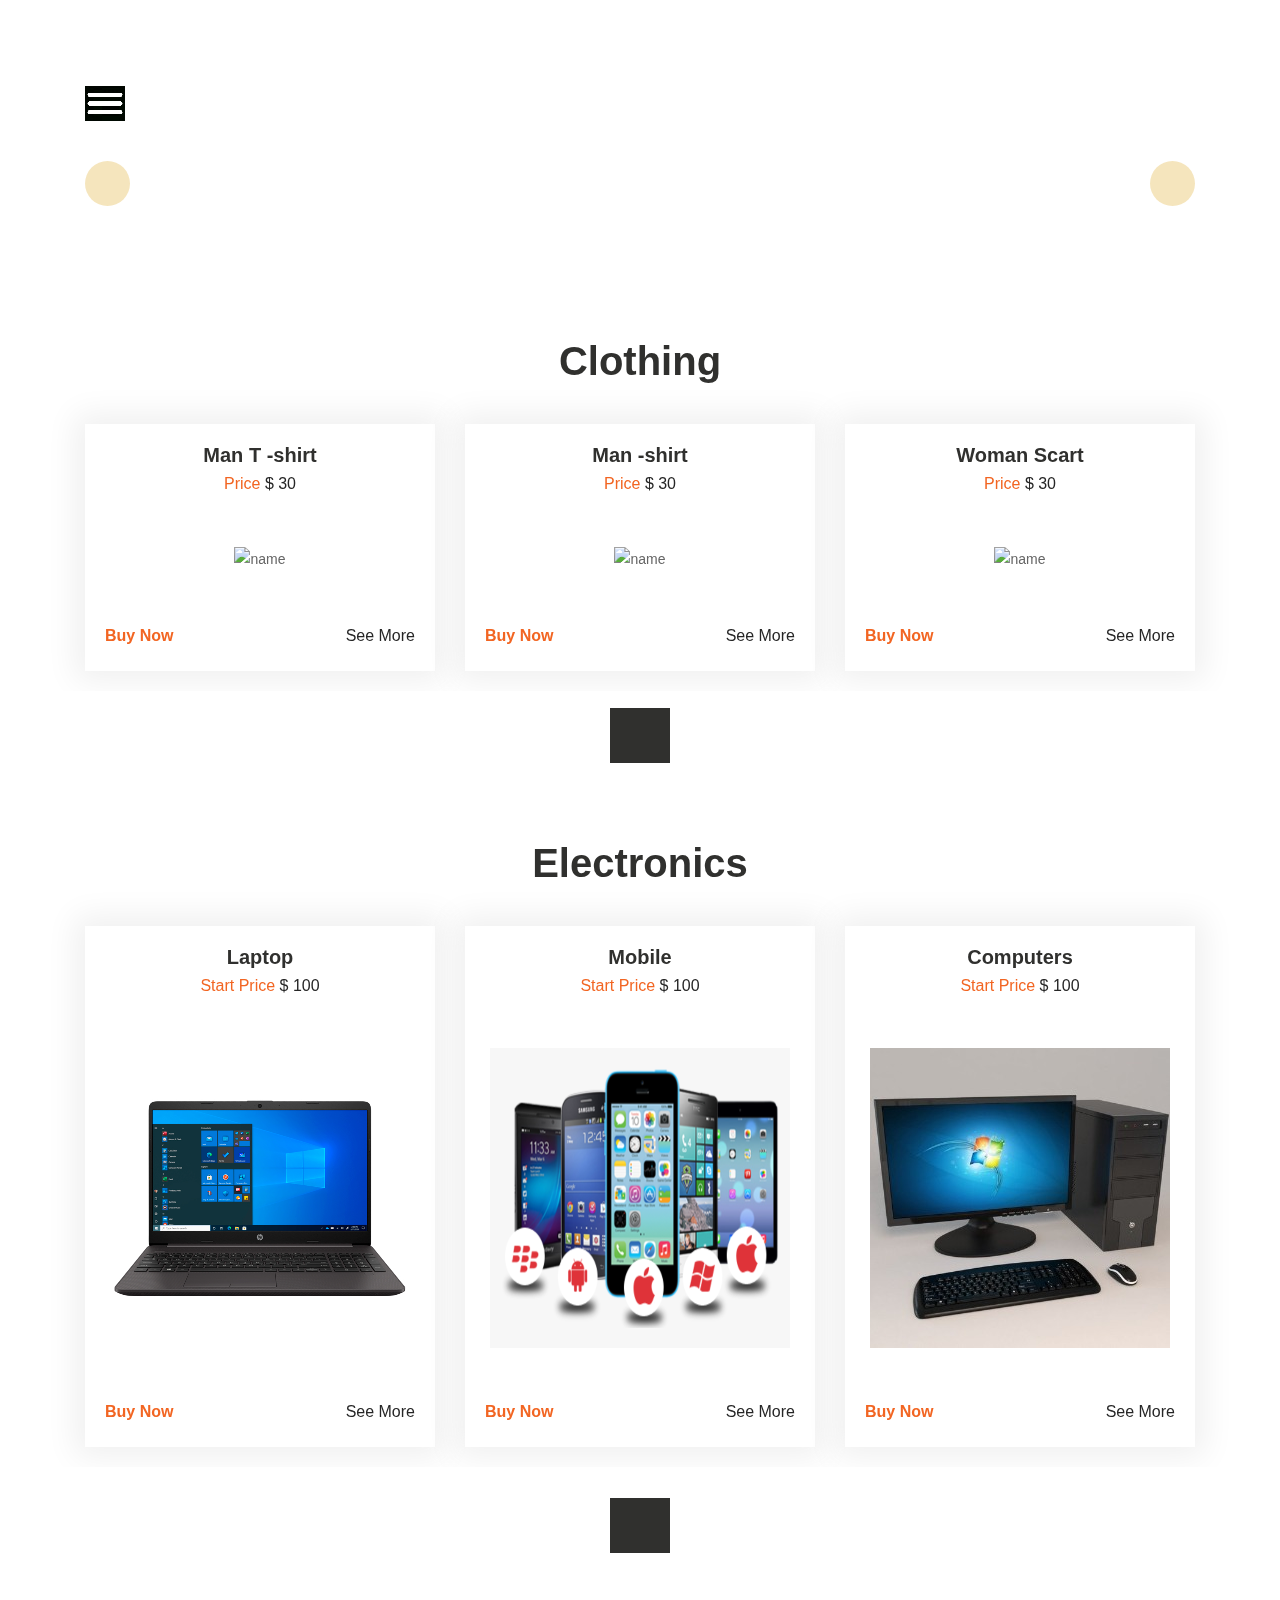
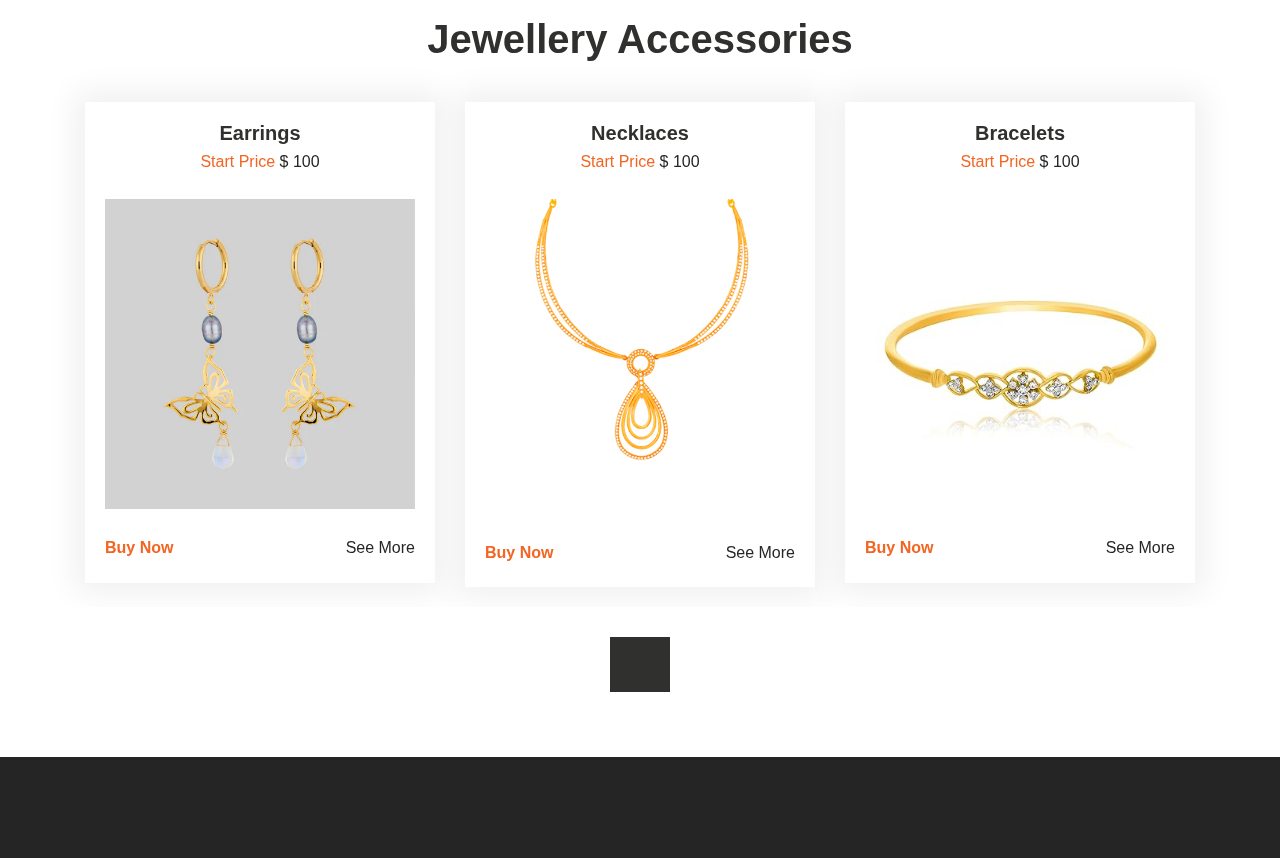
==== index.html @ 4eb96c97 "added bugs to read me" ====
<!DOCTYPE html>
<html lang="en">

<head>
    <!-- basic -->
    <meta charset="utf-8">
    <meta http-equiv="X-UA-Compatible" content="IE=edge">
    <meta name="viewport" content="width=device-width, initial-scale=1">
    <title>Shoppers Stop</title>
    <meta name="keywords" content=" shopping website best cloths">
    <meta name="descriptsion" content="SHOPPING PAGES">
    <meta name="author" content="">
    <!-- bootstrap css -->
    <link rel="stylesheet" type="text/css" href="assets/css/bootstrap.min.css">
    <!-- style css -->
    <link rel="stylesheet" type="text/css" href="assets/css/style.css">

    <!-- fevicon -->
    <link rel="icon" href="assets/images/fav.png" type="image/gif">

    <script src="https://cdn.jsdelivr.net/npm/jquery@3.6.4/dist/jquery.slim.min.js"></script>
    <script src="https://cdn.jsdelivr.net/npm/bootstrap@4.6.2/dist/js/bootstrap.bundle.min.js"></script>

</head>

<body>
    
        <!-- banner bg main start -->
        <div class="banner_bg_main">
             <!-- logo section start -->
      <div class="logo_section">
        <div class="container">
           <div class="row">
              <div class="col-sm-12">
                 <div style="visibility:hidden" class="logo"><a href="index.html"><img alt="name"  src="images/logo.png"></a></div>
              </div>
           </div>
        </div>
     </div>
     <!-- logo section end -->
     <!-- header section start -->
            <div class="header_section">
                <div class="container">
                    <div class="containt_main">
                        <div id="mySidenav" class="sidenav">
                            <a href="javascript:void(0)" class="closebtn" onclick="closeNav()">&times;</a>
                            <a href="index.html">Home</a>
                            <a href="fashion.html">Fashion</a>
                            <a href="electronics.html">Electronics</a>
                            <a href="jewellery.html">Jewellery</a>
                            <a href="register.html">Register</a>
                        </div>
                        <span class="toggle_icon" onclick="openNav()"><img alt="name" src="assets/images/hamburger-icon.png" ></span>
                    </div>
                </div>
            </div>

            <!-- header section end -->
            <!-- banner section start -->
            <!---main content-->

            <div class="banner_section layout_padding">
                <div class="container">
                    <div id="my_slider" class="carousel slide" data-ride="carousel" data-bs-interval="false"
                    data-bs-ride="false">
                        <div class="carousel-inner">
                            <div class="carousel-item active">
                                <div class="row">
                                    <div class="col-sm-12">
                                        <h1 class="banner_taital">Shoppers Stop</h1>
                                        <div style="visibility:hidden" class="buynow_bt"><a href="#">Buy Now</a></div>
                                    </div>
                                </div>
                            </div>
                            <div class="carousel-item">
                                <div class="row">
                                    <div class="col-sm-12">
                                        <h1 class="banner_taital">Shoppers Stop</h1>
                                        <div style="visibility:hidden" class="buynow_bt"><a href="#">Buy Now</a></div>
                                    </div>
                                </div>
                            </div>
                            <div class="carousel-item">
                                <div class="row">
                                    <div class="col-sm-12">
                                        <h1 class="banner_taital">Shoppers Stop</h1>
                                        <div style="visibility:hidden" class="buynow_bt"><a href="#">Buy Now</a></div>
                                    </div>
                                </div>
                            </div>
                        </div>
                        <a class="carousel-control-prev" href="#my_slider" role="button" data-slide="prev">
                            <i class="fa fa-angle-left"></i>
                        </a>
                        <a class="carousel-control-next" href="#my_slider" role="button" data-slide="next">
                            <i class="fa fa-angle-right"></i>
                        </a>
                    </div>
                </div>
            </div>
            <!--banner section end -->
        </div>
    
            
                
           
    <!-- banner bg main end -->
    
        
        <!-- fashion section start -->
        <div class="fashion_section">
            <div id="main_slider" class="carousel slide" data-ride="carousel" data-bs-interval="false" data-bs-ride="false">
                <div class="carousel-inner">
                    <div class="carousel-item active">
                        <div class="container">
                            <h1 class="fashion_taital">Clothing</h1>
                            <div class="fashion_section_2">
                                <div class="row">
                                    <div class="col-lg-4 col-sm-4">
                                        <div class="box_main">
                                            <h4 class="shirt_text">Man T -shirt</h4>
                                            <p class="price_text">Price <span style="color: #262626;">$ 30</span></p>
                                            <div class="tshirt_img"><img alt="name" src="assets/images/tshirt.png" ></div>
                                            <div class="btn_main">
                                                <div class="buy_bt"><a href="#">Buy Now</a></div>
                                                <div class="seemore_bt"><a href="#">See More</a></div>
                                            </div>
                                        </div>
                                    </div>
                                    <div class="col-lg-4 col-sm-4">
                                        <div class="box_main">
                                            <h4 class="shirt_text">Man -shirt</h4>
                                            <p class="price_text">Price <span style="color: #262626;">$ 30</span></p>
                                            <div class="tshirt_img"><img alt="name" src="assets/images/shirt.png" ></div>
                                            <div class="btn_main">
                                                <div class="buy_bt"><a href="#">Buy Now</a></div>
                                                <div class="seemore_bt"><a href="#">See More</a></div>
                                            </div>
                                        </div>
                                    </div>
                                    <div class="col-lg-4 col-sm-4">
                                        <div class="box_main">
                                            <h4 class="shirt_text">Woman Scart</h4>
                                            <p class="price_text">Price <span style="color: #262626;">$ 30</span></p>
                                            <div class="tshirt_img"><img alt="name" src="assets/images/dress.png" ></div>
                                            <div class="btn_main">
                                                <div class="buy_bt"><a href="#">Buy Now</a></div>
                                                <div class="seemore_bt"><a href="#">See More</a></div>
                                            </div>
                                        </div>
                                    </div>
                                </div>
                            </div>
                        </div>
                    </div>
                    <div class="carousel-item">
                        <div class="container">
                            <h1 class="fashion_taital">Clothing</h1>
                            <div class="fashion_section_2">
                                <div class="row">
                                    <div class="col-lg-4 col-sm-4">
                                        <div class="box_main">
                                            <h4 class="shirt_text">Man T -shirt</h4>
                                            <p class="price_text">Price <span style="color: #262626;">$ 30</span></p>
                                            <div class="tshirt_img"><img alt="name" src="assets/images/tshirt.png" ></div>
                                            <div class="btn_main">
                                                <div class="buy_bt"><a href="#">Buy Now</a></div>
                                                <div class="seemore_bt"><a href="#">See More</a></div>
                                            </div>
                                        </div>
                                    </div>
                                    <div class="col-lg-4 col-sm-4">
                                        <div class="box_main">
                                            <h4 class="shirt_text">Man -shirt</h4>
                                            <p class="price_text">Price <span style="color: #262626;">$ 30</span></p>
                                            <div class="tshirt_img"><img alt="name" src="assets/images/shirt.png" ></div>
                                            <div class="btn_main">
                                                <div class="buy_bt"><a href="#">Buy Now</a></div>
                                                <div class="seemore_bt"><a href="#">See More</a></div>
                                            </div>
                                        </div>
                                    </div>
                                    <div class="col-lg-4 col-sm-4">
                                        <div class="box_main">
                                            <h4 class="shirt_text">Woman Scart</h4>
                                            <p class="price_text">Price <span style="color: #262626;">$ 30</span></p>
                                            <div class="tshirt_img"><img alt="name" src="assets/images/dress.png" ></div>
                                            <div class="btn_main">
                                                <div class="buy_bt"><a href="#">Buy Now</a></div>
                                                <div class="seemore_bt"><a href="#">See More</a></div>
                                            </div>
                                        </div>
                                    </div>
                                </div>
                            </div>
                        </div>
                    </div>
                    <div class="carousel-item">
                        <div class="container">
                            <h1 class="fashion_taital">Clothing</h1>
                            <div class="fashion_section_2">
                                <div class="row">
                                    <div class="col-lg-4 col-sm-4">
                                        <div class="box_main">
                                            <h4 class="shirt_text">Man T -shirt</h4>
                                            <p class="price_text">Price <span style="color: #262626;">$ 30</span></p>
                                            <div class="tshirt_img"><img alt="name" src="assets/images/tshirt.png"></div>
                                            <div class="btn_main">
                                                <div class="buy_bt"><a href="#">Buy Now</a></div>
                                                <div class="seemore_bt"><a href="#">See More</a></div>
                                            </div>
                                        </div>
                                    </div>
                                    <div class="col-lg-4 col-sm-4">
                                        <div class="box_main">
                                            <h4 class="shirt_text">Man -shirt</h4>
                                            <p class="price_text">Price <span style="color: #262626;">$ 30</span></p>
                                            <div class="tshirt_img"><img alt="name" src="assets/images/shirt.png"></div>
                                            <div class="btn_main">
                                                <div class="buy_bt"><a href="#">Buy Now</a></div>
                                                <div class="seemore_bt"><a href="#">See More</a></div>
                                            </div>
                                        </div>
                                    </div>
                                    <div class="col-lg-4 col-sm-4">
                                        <div class="box_main">
                                            <h4 class="shirt_text">Woman Scart</h4>
                                            <p class="price_text">Price <span style="color: #262626;">$ 30</span></p>
                                            <div class="tshirt_img"><img alt="name" src="assets/images/dress.png"></div>
                                            <div class="btn_main">
                                                <div class="buy_bt"><a href="#">Buy Now</a></div>
                                                <div class="seemore_bt"><a href="#">See More</a></div>
                                            </div>
                                        </div>
                                    </div>
                                </div>
                            </div>
                        </div>
                    </div>
                </div>
                <a class="carousel-control-prev" href="#main_slider" role="button" data-slide="prev">
                    <i class="fa fa-angle-left"></i>
                </a>
                <a class="carousel-control-next" href="#main_slider" role="button" data-slide="next">
                    <i class="fa fa-angle-right"></i>
                </a>
            </div>
        </div>
        <!-- fashion section end -->
        <!-- electronic section start -->
        <div class="fashion_section">
            <div id="electronic_main_slider" class="carousel slide" data-ride="carousel" data-bs-interval="false" data-bs-ride="false">
                <div class="carousel-inner">
                    <div class="carousel-item active">
                        <div class="container">
                            <h1 class="fashion_taital">Electronics</h1>
                            <div class="fashion_section_2">
                                <div class="row">
                                    <div class="col-lg-4 col-sm-4">
                                        <div class="box_main">
                                            <h4 class="shirt_text">Laptop</h4>
                                            <p class="price_text">Start Price <span style="color: #262626;">$ 100</span>
                                            </p>
                                            <div class="electronic_img"><img alt="name" src="assets/images/laptops.png"></div>
                                            <div class="btn_main">
                                                <div class="buy_bt"><a href="#">Buy Now</a></div>
                                                <div class="seemore_bt"><a href="#">See More</a></div>
                                            </div>
                                        </div>
                                    </div>
                                    <div class="col-lg-4 col-sm-4">
                                        <div class="box_main">
                                            <h4 class="shirt_text">Mobile</h4>
                                            <p class="price_text">Start Price <span style="color: #262626;">$ 100</span>
                                            </p>
                                            <div class="electronic_img"><img alt="name" src="assets/images/mobiles.png"></div>
                                            <div class="btn_main">
                                                <div class="buy_bt"><a href="#">Buy Now</a></div>
                                                <div class="seemore_bt"><a href="#">See More</a></div>
                                            </div>
                                        </div>
                                    </div>
                                    <div class="col-lg-4 col-sm-4">
                                        <div class="box_main">
                                            <h4 class="shirt_text">Computers</h4>
                                            <p class="price_text">Start Price <span style="color: #262626;">$ 100</span>
                                            </p>
                                            <div class="electronic_img"><img alt="name" src="assets/images/computers.png"></div>
                                            <div class="btn_main">
                                                <div class="buy_bt"><a href="#">Buy Now</a></div>
                                                <div class="seemore_bt"><a href="#">See More</a></div>
                                            </div>
                                        </div>
                                    </div>
                                </div>
                            </div>
                        </div>
                    </div>
                    <div class="carousel-item">
                        <div class="container">
                            <h1 class="fashion_taital">Electronics</h1>
                            <div class="fashion_section_2">
                                <div class="row">
                                    <div class="col-lg-4 col-sm-4">
                                        <div class="box_main">
                                            <h4 class="shirt_text">Laptop</h4>
                                            <p class="price_text">Start Price <span style="color: #262626;">$ 100</span>
                                            </p>
                                            <div class="electronic_img"><img alt="name" src="assets/images/laptops.png"></div>
                                            <div class="btn_main">
                                                <div class="buy_bt"><a href="#">Buy Now</a></div>
                                                <div class="seemore_bt"><a href="#">See More</a></div>
                                            </div>
                                        </div>
                                    </div>
                                    <div class="col-lg-4 col-sm-4">
                                        <div class="box_main">
                                            <h4 class="shirt_text">Mobile</h4>
                                            <p class="price_text">Start Price <span style="color: #262626;">$ 100</span>
                                            </p>
                                            <div class="electronic_img"><img alt="name" src="assets/images/mobiles.png"></div>
                                            <div class="btn_main">
                                                <div class="buy_bt"><a href="#">Buy Now</a></div>
                                                <div class="seemore_bt"><a href="#">See More</a></div>
                                            </div>
                                        </div>
                                    </div>
                                    <div class="col-lg-4 col-sm-4">
                                        <div class="box_main">
                                            <h4 class="shirt_text">Computers</h4>
                                            <p class="price_text">Start Price <span style="color: #262626;">$ 100</span>
                                            </p>
                                            <div class="electronic_img"><img alt="name" src="assets/images/computers.png"></div>
                                            <div class="btn_main">
                                                <div class="buy_bt"><a href="#">Buy Now</a></div>
                                                <div class="seemore_bt"><a href="#">See More</a></div>
                                            </div>
                                        </div>
                                    </div>
                                </div>
                            </div>
                        </div>
                    </div>
                    <div class="carousel-item">
                        <div class="container">
                            <h1 class="fashion_taital">Electronics</h1>
                            <div class="fashion_section_2">
                                <div class="row">
                                    <div class="col-lg-4 col-sm-4">
                                        <div class="box_main">
                                            <h4 class="shirt_text">Laptop</h4>
                                            <p class="price_text">Start Price <span style="color: #262626;">$ 100</span>
                                            </p>
                                            <div class="electronic_img"><img alt="name" src="assets/images/laptops.png"></div>
                                            <div class="btn_main">
                                                <div class="buy_bt"><a href="#">Buy Now</a></div>
                                                <div class="seemore_bt"><a href="#">See More</a></div>
                                            </div>
                                        </div>
                                    </div>
                                    <div class="col-lg-4 col-sm-4">
                                        <div class="box_main">
                                            <h4 class="shirt_text">Mobile</h4>
                                            <p class="price_text">Start Price <span style="color: #262626;">$ 100</span>
                                            </p>
                                            <div class="electronic_img"><img alt="name" src="assets/images/mobiles.png"></div>
                                            <div class="btn_main">
                                                <div class="buy_bt"><a href="#">Buy Now</a></div>
                                                <div class="seemore_bt"><a href="#">See More</a></div>
                                            </div>
                                        </div>
                                    </div>
                                    <div class="col-lg-4 col-sm-4">
                                        <div class="box_main">
                                            <h4 class="shirt_text">Computers</h4>
                                            <p class="price_text">Start Price <span style="color: #262626;">$ 100</span>
                                            </p>
                                            <div class="electronic_img"><img alt="name" src="assets/images/computers.png"></div>
                                            <div class="btn_main">
                                                <div class="buy_bt"><a href="#">Buy Now</a></div>
                                                <div class="seemore_bt"><a href="#">See More</a></div>
                                            </div>
                                        </div>
                                    </div>
                                </div>
                            </div>
                        </div>
                    </div>
                </div>
                <a class="carousel-control-prev" href="#electronic_main_slider" role="button" data-slide="prev">
                    <i class="fa fa-angle-left"></i>
                </a>
                <a class="carousel-control-next" href="#electronic_main_slider" role="button" data-slide="next">
                    <i class="fa fa-angle-right"></i>
                </a>
            </div>
        </div>
        <!-- electronic section end -->
        <!-- jewellery  section start -->
        <div class="jewellery_section">
            <div id="jewellery_main_slider" class="carousel slide" data-ride="carousel" data-bs-interval="false" data-bs-ride="false">
                <div class="carousel-inner">
                    <div class="carousel-item active">
                        <div class="container">
                            <h1 class="fashion_taital">Jewellery Accessories</h1>
                            <div class="fashion_section_2">
                                <div class="row">
                                    <div class="col-lg-4 col-sm-4">
                                        <div class="box_main">
                                            <h4 class="shirt_text">Earrings</h4>
                                            <p class="price_text">Start Price <span style="color: #262626;">$ 100</span>
                                            </p>
                                            <div class="jewellery_img"><img alt="name" src="assets/images/earrings.png"></div>
                                            <div class="btn_main">
                                                <div class="buy_bt"><a href="#">Buy Now</a></div>
                                                <div class="seemore_bt"><a href="#">See More</a></div>
                                            </div>
                                        </div>
                                    </div>
                                    <div class="col-lg-4 col-sm-4">
                                        <div class="box_main">
                                            <h4 class="shirt_text">Necklaces</h4>
                                            <p class="price_text">Start Price <span style="color: #262626;">$ 100</span>
                                            </p>
                                            <div class="jewellery_img"><img alt="name" src="assets/images/necklace.png"></div>
                                            <div class="btn_main">
                                                <div class="buy_bt"><a href="#">Buy Now</a></div>
                                                <div class="seemore_bt"><a href="#">See More</a></div>
                                            </div>
                                        </div>
                                    </div>
                                    <div class="col-lg-4 col-sm-4">
                                        <div class="box_main">
                                            <h4 class="shirt_text">Bracelets</h4>
                                            <p class="price_text">Start Price <span style="color: #262626;">$ 100</span>
                                            </p>
                                            <div class="jewellery_img"><img alt="name" src="assets/images/bracelet.png"></div>
                                            <div class="btn_main">
                                                <div class="buy_bt"><a href="#">Buy Now</a></div>
                                                <div class="seemore_bt"><a href="#">See More</a></div>
                                            </div>
                                        </div>
                                    </div>
                                </div>
                            </div>
                        </div>
                    </div>
                    <div class="carousel-item">
                        <div class="container">
                            <h1 class="fashion_taital">Jewellery Accessories</h1>
                            <div class="fashion_section_2">
                                <div class="row">
                                    <div class="col-lg-4 col-sm-4">
                                        <div class="box_main">
                                            <h4 class="shirt_text">Earrings</h4>
                                            <p class="price_text">Start Price <span style="color: #262626;">$ 100</span>
                                            </p>
                                            <div class="jewellery_img"><img alt="name" src="assets/images/earrings.png"></div>
                                            <div class="btn_main">
                                                <div class="buy_bt"><a href="#">Buy Now</a></div>
                                                <div class="seemore_bt"><a href="#">See More</a></div>
                                            </div>
                                        </div>
                                    </div>
                                    <div class="col-lg-4 col-sm-4">
                                        <div class="box_main">
                                            <h4 class="shirt_text">Necklaces</h4>
                                            <p class="price_text">Start Price <span style="color: #262626;">$ 100</span>
                                            </p>
                                            <div class="jewellery_img"><img alt="name" src="assets/images/necklace.png"></div>
                                            <div class="btn_main">
                                                <div class="buy_bt"><a href="#">Buy Now</a></div>
                                                <div class="seemore_bt"><a href="#">See More</a></div>
                                            </div>
                                        </div>
                                    </div>
                                    <div class="col-lg-4 col-sm-4">
                                        <div class="box_main">
                                            <h4 class="shirt_text">Bracelets</h4>
                                            <p class="price_text">Start Price <span style="color: #262626;">$ 100</span>
                                            </p>
                                            <div class="jewellery_img"><img alt="name" src="assets/images/bracelet.png"></div>
                                            <div class="btn_main">
                                                <div class="buy_bt"><a href="#">Buy Now</a></div>
                                                <div class="seemore_bt"><a href="#">See More</a></div>
                                            </div>
                                        </div>
                                    </div>
                                </div>
                            </div>
                        </div>
                    </div>
                    <div class="carousel-item">
                        <div class="container">
                            <h1 class="fashion_taital">Jewellery Accessories</h1>
                            <div class="fashion_section_2">
                                <div class="row">
                                    <div class="col-lg-4 col-sm-4">
                                        <div class="box_main">
                                            <h4 class="shirt_text">Earrings</h4>
                                            <p class="price_text">Start Price <span style="color: #262626;">$ 100</span>
                                            </p>
                                            <div class="jewellery_img"><img alt="name" src="assets/images/earrings.png"></div>
                                            <div class="btn_main">
                                                <div class="buy_bt"><a href="#">Buy Now</a></div>
                                                <div class="seemore_bt"><a href="#">See More</a></div>
                                            </div>
                                        </div>
                                    </div>
                                    <div class="col-lg-4 col-sm-4">
                                        <div class="box_main">
                                            <h4 class="shirt_text">Necklaces</h4>
                                            <p class="price_text">Start Price <span style="color: #262626;">$ 100</span>
                                            </p>
                                            <div class="jewellery_img"><img alt="name" src="assets/images/necklace.png"></div>
                                            <div class="btn_main">
                                                <div class="buy_bt"><a href="#">Buy Now</a></div>
                                                <div class="seemore_bt"><a href="#">See More</a></div>
                                            </div>
                                        </div>
                                    </div>
                                    <div class="col-lg-4 col-sm-4">
                                        <div class="box_main">
                                            <h4 class="shirt_text">Bracelets</h4>
                                            <p class="price_text">Start Price <span style="color: #262626;">$ 100</span>
                                            </p>
                                            <div class="jewellery_img"><img alt="name" src="assets/images/bracelet.png"></div>
                                            <div class="btn_main">
                                                <div class="buy_bt"><a href="#">Buy Now</a></div>
                                                <div class="seemore_bt"><a href="#">See More</a></div>
                                            </div>
                                        </div>
                                    </div>
                                </div>
                            </div>
                        </div>
                    </div>
                </div>
                <a class="carousel-control-prev" href="#jewellery_main_slider" role="button" data-slide="prev">
                    <i class="fa fa-angle-left"></i>
                </a>
                <a class="carousel-control-next" href="#jewellery_main_slider" role="button" data-slide="next">
                    <i class="fa fa-angle-right"></i>
                </a>
            </div>
        </div>

        <!-- jewellery  section end -->
    
    <!-- footer section start -->
   
    <div class="footer_section layout_padding">

       <div class="container">
          <ul id="social-networks">
             <li>
                <a href="https://www.facebook.com/" target="_blank" rel="noopener"
                   aria-label="Visit our Facebook page (opens in a new tab)">
                   <i class="fa-brands fa-facebook"></i></a>
             </li>
             <li>
                <a href="https://www.twitter.com/" target="_blank" rel="noopener"
                   aria-label="Visit our Twitter page (opens in a new tab)">
                   <i class="fa-brands fa-twitter-square"></i></a>
             </li>
             <li>
                <a href="https://www.youtube.com/" target="_blank" rel="noopener"
                   aria-label="Visit our YouTube page (opens in a new tab)">
                   <i class="fa-brands fa-youtube-square"></i></a>
             </li>
             <li>
                <a href="https://www.instagram.com/" target="_blank" rel="noopener"
                   aria-label="Visit our Instagram page (opens in a new tab)">
                   <i class="fa-brands fa-instagram"></i></a>
             </li>
          </ul>
       </div>
    </div>
 
 <script src="https://kit.fontawesome.com/3b20d96fa9.js" crossorigin="anonymous"></script>
 <!-- footer section end -->
 
    

    <script>
        function openNav() {
            document.getElementById("mySidenav").style.width = "250px";
        }

        function closeNav() {
            document.getElementById("mySidenav").style.width = "0";
        }
        $('.carousel').carousel({
         interval: false,
      });

    </script>

</body>

</html>
---- assets/css/style.css ----
* {
    box-sizing: border-box !important;
    transition: ease all 0.5s;
}

html {
    scroll-behavior: smooth;
    overflow-x: hidden;
}

body {
    color: #666666;
    font-size: 14px;
    line-height: 1.80857;
    font-weight: normal;
    overflow-x: hidden;
    font-family: 'Poppins', sans-serif;
}

a {
    color: #1f1f1f;
    text-decoration: none !important;
    outline: none !important;
    -webkit-transition: all .3s ease-in-out;
    -moz-transition: all .3s ease-in-out;
    -ms-transition: all .3s ease-in-out;
    -o-transition: all .3s ease-in-out;
    transition: all .3s ease-in-out;
}

h1,
h2,
h3,
h4,
h5,
h6 {
    letter-spacing: 0;
    font-weight: normal;
    position: relative;
    padding: 0 0 10px 0;
    font-weight: normal;
    line-height: normal;
    color: #111111;
    margin: 0
}

h1 {
    font-size: 24px
}

h2 {
    font-size: 22px
}

h3 {
    font-size: 18px
}

h4 {
    font-size: 16px
}

h5 {
    font-size: 14px
}

h6 {
    font-size: 13px
}

*,
*::after,
*::before {
    -webkit-box-sizing: border-box;
    -moz-box-sizing: border-box;
    box-sizing: border-box;
}

h1 a,
h2 a,
h3 a,
h4 a,
h5 a,
h6 a {
    color: #212121;
    text-decoration: none!important;
    opacity: 1
}

button:focus {
    outline: none;
}

ul,
li,
ol {
    margin: 0px;
    padding: 0px;
    list-style: none;
}

p {
    margin: 20px;
    font-weight: 300;
    font-size: 15px;
    line-height: 24px;
}

a {
    color: #222222;
    text-decoration: none;
    outline: none !important;
}

a,
.btn {
    text-decoration: none !important;
    outline: none !important;
    -webkit-transition: all .3s ease-in-out;
    -moz-transition: all .3s ease-in-out;
    -ms-transition: all .3s ease-in-out;
    -o-transition: all .3s ease-in-out;
    transition: all .3s ease-in-out;
}

img {
    max-width: 100%;
    height: auto;
}

 :focus {
    outline: 0;
}

.paddind_bottom_0 {
    padding-bottom: 0 !important;
}

.btn-custom {
    margin-top: 20px;
    background-color: transparent !important;
    border: 2px solid #ddd;
    padding: 12px 40px;
    font-size: 16px;
}

.lead {
    font-size: 18px;
    line-height: 30px;
    color: #767676;
    margin: 0;
    padding: 0;
}

.form-control:focus {
    border-color: #ffffff !important;
    box-shadow: 0 0 0 .2rem rgba(255, 255, 255, .25);
}

.navbar-form input {
    border: none !important;
}

.badge {
    font-weight: 500;
}

blockquote {
    margin: 20px 0 20px;
    padding: 30px;
}

button {
    border: 0;
    margin: 0;
    padding: 0;
    cursor: pointer;
}

.full {
    float: left;
    width: 100%;
}

.layout_padding {
    padding-top:  0px;;
    padding-bottom: 0px;
}

.padding_0 {
    padding: 0px;
}


/* banner bg main start */

.banner_bg_main {
    width: 100%;
    float: left;
    background-image: url(../images/banner.png);
    height: auto;
    background-size: 100%;
    background-repeat: no-repeat;
}


/* banner bg main end */


/* header top section start */

.header_section_top {
    width: 100%;
    float: left;
    background-color: #2b2a29;
    clip-path: polygon(0 0, 100% 0, 96% 100%, 3% 100%);
    height: auto;
    padding: 10px 0px;
}

.custom_menu {
    width: 100%;
    margin: 0 auto;
    text-align: center;
}

.custom_menu ul {
    margin: 0px;
    padding: 0px;
    display: inline-block;
}

.custom_menu li {
    float: left;
    font-size: 16px;
    color: #f1f1f1;
    padding: 6px 10px 0px 10px;
}

.custom_menu li a {
    color: #f1f1f1;
}

.custom_menu li a:hover {
    color: #f26522;
}


/* header top section end */


/* logo section start */

.logo_section {
    width: 100%;
    float: left;
}

.logo {
    width: 100%;
    float: left;
    text-align: center;
    padding: 30px 0px;
}


/* logo section end */


/* header section start */

.header_section {
    width: 100%;
    display: flex;
}

.containt_main {
    display: flex;
}


/* opennav bar start */

.sidenav {
    height: 100%;
    width: 0;
    position: fixed;
    z-index: 1;
    top: 0;
    left: 0;
    background-color: #111;
    overflow-x: hidden;
    transition: 0.5s;
    padding-top: 60px;
}

.sidenav a {
    padding: 8px 8px 8px 32px;
    text-decoration: none;
    font-size: 20px;
    color: #ffffff;
    display: block;
    transition: 0.3s;
}

.sidenav a:hover {
    color: #f26522;
}

.sidenav .closebtn {
    position: absolute;
    top: 0;
    right: 25px;
    font-size: 36px;
    margin-left: 50px;
}

@media screen and (max-height: 450px) {
    .sidenav {
        padding-top: 15px;
    }
    .sidenav a {
        font-size: 10px;
    }
}

.toggle_icon {
    cursor: pointer;
    color: #ffffff;
    order: 2;
}

.header_box {
    order: 2;
    display: flex;
}


.dropdown,
.dropleft,
.dropright,
.dropup {
    position: relative;
    margin: 0 auto;
    text-align: center;
    display: inline-block;
    margin-left: 30px;
    order: 2;
}

.btn-secondary {
    color: #fff;
    background-color: #30302e;
    border-color: #30302e;
}

.btn-secondary:hover {
    color: #fff;
    background-color: #30302e;
    border-color: #30302e;
}

.show>.btn-secondary.dropdown-toggle:focus {
    box-shadow: none;
}


/* opennav bar end */


/* Styles for wrapping the search box start */

.main {
    flex: 1;
    margin: 0px 30px;
    display: inline-block;
    order: 2;
}


/* Bootstrap 4 text input with search icon */

.has-search .form-control {
    padding-left: 2.375rem;
}

.has-search .form-control-feedback {
    position: absolute;
    z-index: 2;
    display: block;
    width: 2.375rem;
    height: 2.375rem;
    line-height: 2.375rem;
    text-align: center;
    pointer-events: none;
    color: #aaa;
}


/* Styles for wrapping the search box end */

.login_menu {
    display: flex;
    text-align: right;
    float: right;
}

.login_menu ul {
    margin: 0px;
    padding: 0px;
}

.login_menu li {
    float: left;
    font-size: 16px;
    color: #ffffff;
    text-transform: uppercase;
    padding-left: 10px;
    padding-top: 4px;
}

.login_menu li a {
    color: #ffffff;
}

.login_menu li a:hover {
    color: #f26522;
}

.padding_10 {
    padding-left: 10px;
}


/* flage css start */

.lang_box {
    display: flex;
    float: right;
    background: #fff;
    border-radius: 5px;
    margin-right: 20px;
}

.nav-link {
    display: block;
    padding: .4rem 1rem;
}

a:hover {
    color: #f26522;
    text-decoration: underline;
}


/* flage css end */


/* header section end */


/* banner section start */

.banner_section {
    width: 100%;
    float: left;
    padding-bottom: 60px;
}

.banner_taital {
    width: 100%;
    font-size: 60px;
    color: #ffffff;
    text-align: center;
    text-transform: uppercase;
    font-weight: bold;
}

.buynow_bt {
    width: 170px;
    margin: 0 auto;
    padding-top: 30px;
}

.buynow_bt a {
    width: 100%;
    float: left;
    font-size: 16px;
    color: #ffffff;
    background-color: #252525;
    text-align: center;
    padding: 10px 0px;
    border-radius: 5px;
    text-transform: uppercase;
    font-weight: bold;
}

.buynow_bt a:hover {
    background-color: #f26522;
    color: #ffffff;
}

#my_slider a.carousel-control-next {
    right: 0px;
    top: 40px;
}

#my_slider a.carousel-control-prev {
    left: 0px;
    top: 40px;
}

#my_slider .carousel-control-next,
#my_slider .carousel-control-prev {
    width: 45px;
    height: 45px;
    background: rgb(242, 222, 172, 0.80);
    opacity: 1;
    font-size: 20px;
    color: #000;
    border-radius: 100px;
}

#my_slider .carousel-control-next:focus,
#my_slider .carousel-control-next:hover,
#my_slider .carousel-control-prev:focus,
#my_slider .carousel-control-prev:hover {
    color: #fff;
}


/* banner section end */


/* fashion section start */

.fashion_section {
    width: 100%;
    float: left;
    padding-bottom: 150px;
}

.fashion_taital {
    width: 100%;
    font-size: 40px;
    color: #30302e;
    text-align: center;
    font-weight: bold;
}

.fashion_section_2 {
    width: 100%;
    margin-top: 30px;
}

.box_main {
    width: 100%;
    background-color: #ffffff;
    height: auto;
    padding: 20px;
    box-shadow: 0px 0 30px 10px #f0f0f0;
    margin-bottom: 20px;
}

.shirt_text {
    width: 100%;
    font-size: 20px;
    color: #30302e;
    text-align: center;
    font-weight: bold;
    padding-bottom: 5px;
}

.price_text {
    width: 100%;
    font-size: 16px;
    color: #f26522;
    text-align: center;
    margin: 0px;
}

.tshirt_img {
    width: 100%;
    text-align: center;
    margin: 50px 0px;
}

.btn_main {
    width: 100%;
    display: flex;
}

.buy_bt {
    float: left;
    width: 100%;
}

.buy_bt a {
    width: 100%;
    font-size: 16px;
    color: #f26522;
    background-color: transparent;
    text-align: right;
    font-weight: bold;
}

.buy_bt a:hover {
    background-color: transparent;
    color: #262626;
}

.seemore_bt {
    width: 100%;
    float: right;
    text-align: right;
}

.seemore_bt a {
    width: 100%;
    font-size: 16px;
    color: #262626;
    background-color: transparent;
    text-align: right;
}

.seemore_bt a:hover {
    background-color: transparent;
    color: #f26522;
}

#main_slider a.carousel-control-next {
    right: 615px;
    top: 105%;
}

#main_slider a.carousel-control-prev {
    left: 615px;
    top: 105%;
}

#main_slider .carousel-control-next,
#main_slider .carousel-control-prev {
    width: 55px;
    height: 55px;
    background-color: #30302e;
    opacity: 1;
    font-size: 30px;
    color: #ffffff;
}

#main_slider .carousel-control-next:focus,
#main_slider .carousel-control-next:hover,
#main_slider .carousel-control-prev:focus,
#main_slider .carousel-control-prev:hover {
    color: #fff;
    background-color: #f26522;
}


/* fashion section end */


/* electronic section start */

.electronic_img {
    width: 100%;
    text-align: center;
    margin: 50px 0px;
}

#electronic_main_slider a.carousel-control-next {
    right: 615px;
    top: 105%;
}

#electronic_main_slider a.carousel-control-prev {
    left: 615px;
    top: 105%;
}

#electronic_main_slider .carousel-control-next,
#electronic_main_slider .carousel-control-prev {
    width: 55px;
    height: 55px;
    background-color: #30302e;
    opacity: 1;
    font-size: 30px;
    color: #ffffff;
}

#electronic_main_slider .carousel-control-next:focus,
#electronic_main_slider .carousel-control-next:hover,
#electronic_main_slider .carousel-control-prev:focus,
#electronic_main_slider .carousel-control-prev:hover {
    color: #fff;
    background-color: #f26522;
}


/* electronic section end */


/* jewellery section start */

.jewellery_section {
    width: 100%;
    float: left;
    padding-bottom: 150px;
}

.jewellery_img {
    width: 100%;
    text-align: center;
    margin: 25px 0px;
}

#jewellery_main_slider a.carousel-control-next {
    right: 615px;
    top: 105%;
}

#jewellery_main_slider a.carousel-control-prev {
    left: 615px;
    top: 105%;
}

#jewellery_main_slider .carousel-control-next,
#jewellery_main_slider .carousel-control-prev {
    width: 55px;
    height: 55px;
    background-color: #30302e;
    opacity: 1;
    font-size: 30px;
    color: #ffffff;
}

#jewellery_main_slider .carousel-control-next:focus,
#jewellery_main_slider .carousel-control-next:hover,
#jewellery_main_slider .carousel-control-prev:focus,
#jewellery_main_slider .carousel-control-prev:hover {
    color: #fff;
    background-color: #f26522;
}

/* register form*/

#register {
    background-image: url("../images/register_img.png");
    background-size: contain;
    background-position: 100%;
    padding: 20px 10% 0 10%;
    flex-grow: 1;
}


#register-form {
    color: #ffffff;
    background-color: rgba(60, 60, 60, 0.6);
    padding: 30px;
}


#register-form>h2 {
    color: #fafafa;
    margin-bottom: 20px;
}


.text-input {
    background: transparent;
    color: #fafafa;
    width: 100%;
    height: 25px;
    margin: 5px 0 20px 0;
    border: 1px solid #fafafa;
    border-radius: 2px;
    padding: 0 5px;
}


.radio-buttons {
    width: 100%;
    display: flex;
    justify-content: space-between;
}


.join-button {
    margin-top: 20px;
    border-radius: 2px;
    padding: 15px 32px;
    font-size: 100%;
    background-color: #454b1b;
    color: #fafafa;
}

/* loader bar css start */

.loader_main {
    width: 100%;
    text-align: center;
    margin-top: 140px;
}

.loader {
    border: 16px solid #f3f3f3;
    border-radius: 50%;
    border-top: 16px solid #414744;
    border-right: 16px solid #f26522;
    border-bottom: 16px solid #414744;
    border-left: 16px solid #f26522;
    width: 120px;
    height: 120px;
    -webkit-animation: spin 2s linear infinite;
    animation: spin 6s linear infinite;
    margin: 0 auto;
}

@-webkit-keyframes spin {
    0% {
        -webkit-transform: rotate(0deg);
    }
    100% {
        -webkit-transform: rotate(360deg);
    }
}

@keyframes spin {
    0% {
        transform: rotate(0deg);
    }
    100% {
        transform: rotate(360deg);
    }
}

/* footer section start */

#social-networks {
    text-align: center;
    padding: 20px 0;
    display: flex;
    justify-content: space-evenly;
    list-style-type: none;
}

#social-networks i {
    font-size: 160%;
    padding: 5%;
    color: white;
}

.footer_section {
    width: 100%;
    float: left;
    background-color: #252525;
    height: auto;
    padding-top: 20px;
}

.footer_logo {
    width: 100%;
    text-align: center;
}

/* footer section end */
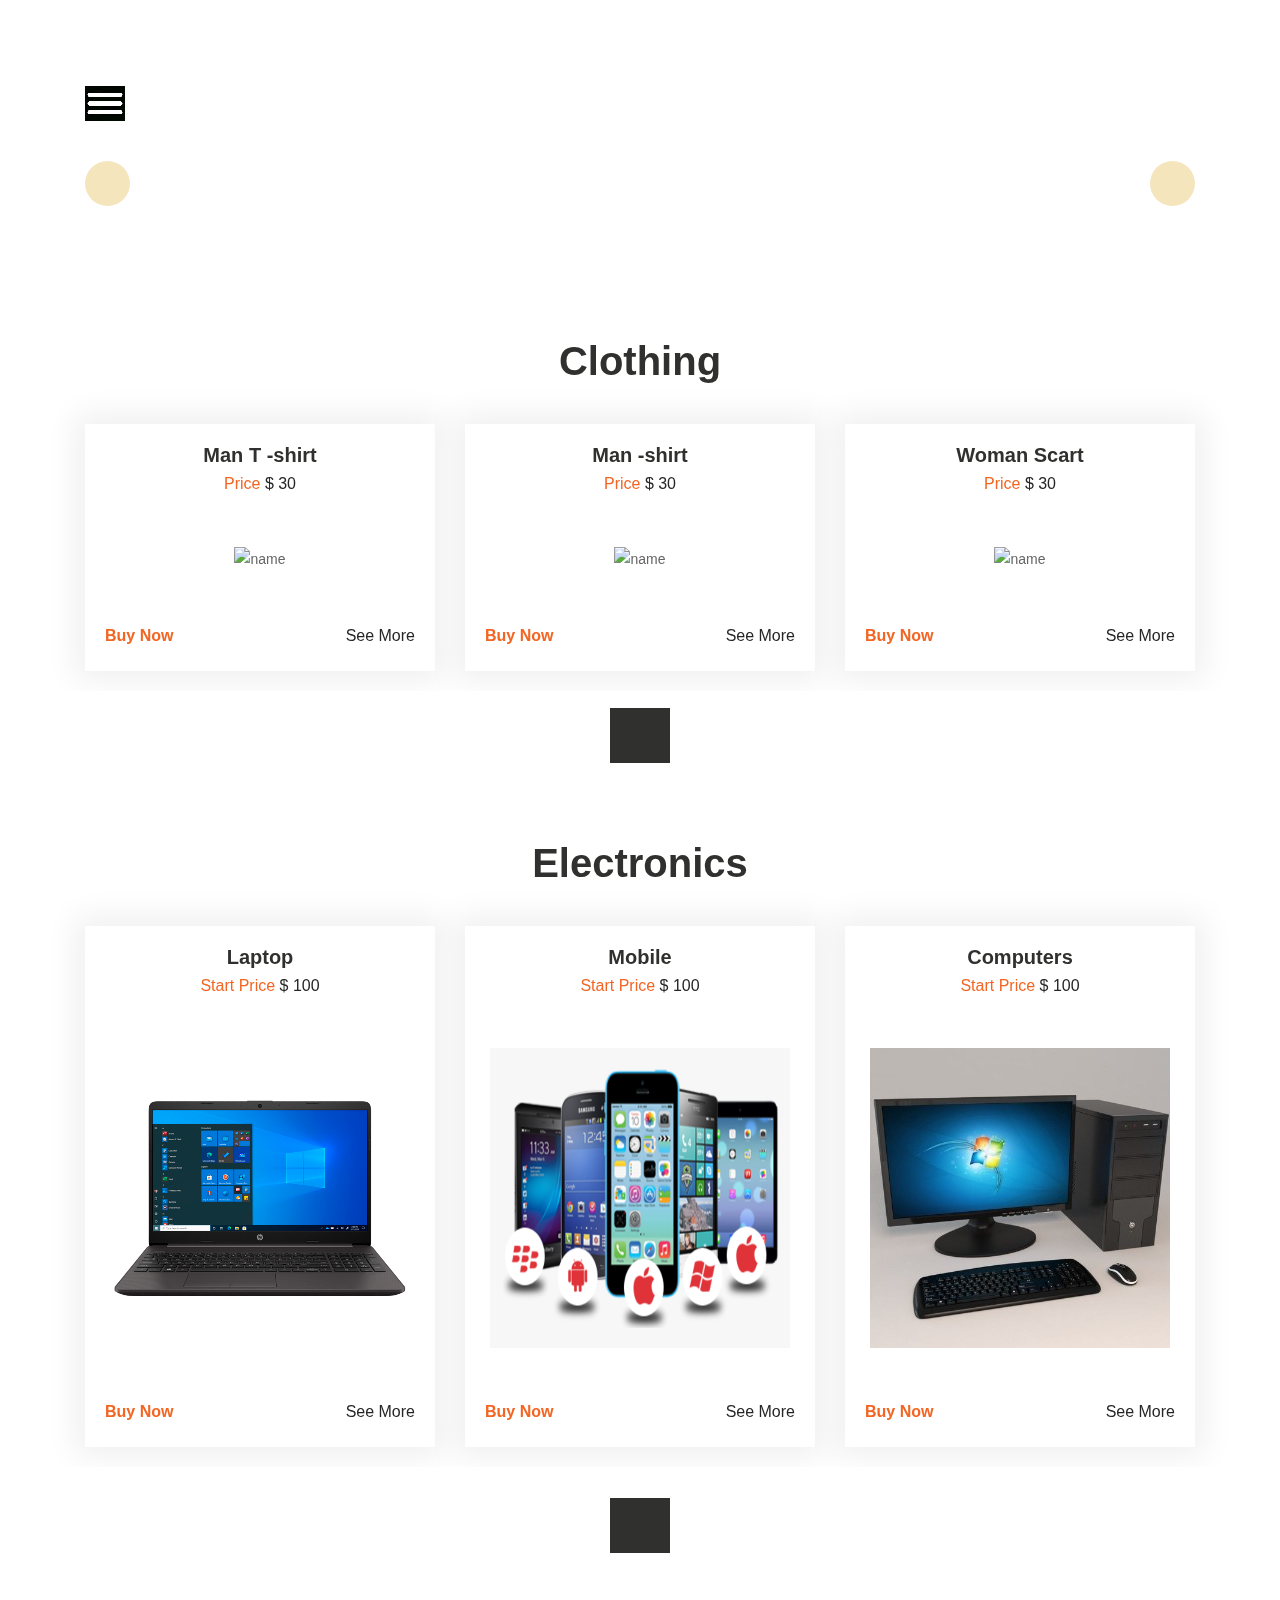
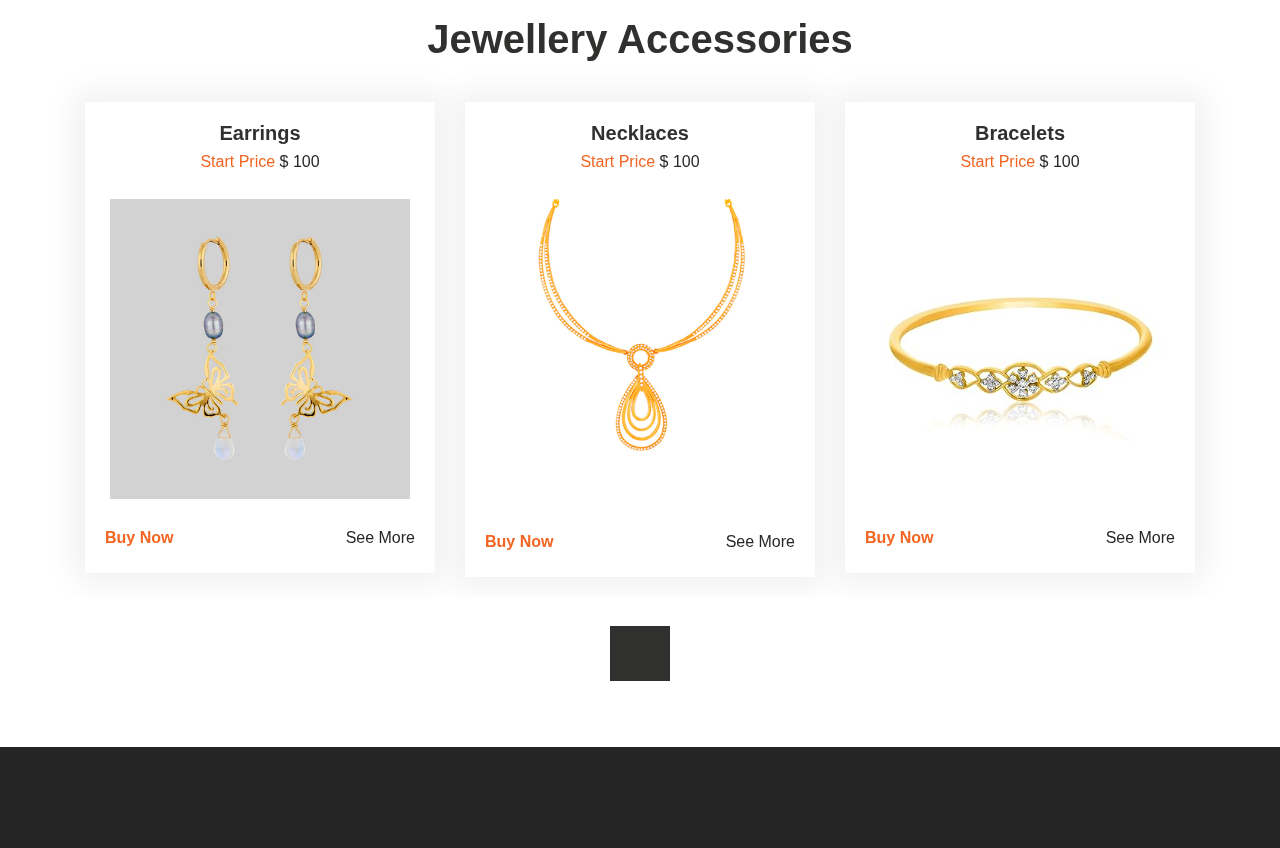
==== commit 7b3b528a: "adding metatags to head" ====
--- a/index.html
+++ b/index.html
@@ -5,6 +5,7 @@
     <!-- basic -->
     <meta charset="utf-8">
     <meta http-equiv="X-UA-Compatible" content="IE=edge">
+    <meta http-equiv="Content-Encoding" content="gzip">
     <meta name="viewport" content="width=device-width, initial-scale=1">
     <title>Shoppers Stop</title>
     <meta name="keywords" content=" shopping website best cloths">
@@ -18,8 +19,8 @@
     <!-- fevicon -->
     <link rel="icon" href="assets/images/fav.png" type="image/gif">
 
-    <script src="https://cdn.jsdelivr.net/npm/jquery@3.6.4/dist/jquery.slim.min.js"></script>
-    <script src="https://cdn.jsdelivr.net/npm/bootstrap@4.6.2/dist/js/bootstrap.bundle.min.js"></script>
+    <script src="https://cdn.jsdelivr.net/npm/jquery@3.6.4/dist/jquery.slim.min.js" async></script>
+    <script src="https://cdn.jsdelivr.net/npm/bootstrap@4.6.2/dist/js/bootstrap.bundle.min.js" async></script>
 
 </head>
 
@@ -120,7 +121,7 @@
                                         <div class="box_main">
                                             <h4 class="shirt_text">Man T -shirt</h4>
                                             <p class="price_text">Price <span style="color: #262626;">$ 30</span></p>
-                                            <div class="tshirt_img"><img alt="name" src="assets/images/tshirt.png" ></div>
+                                            <div class="tshirt_img"><img alt="name" src="assets/images/tshirt.png" width="300" height="300"></div>
                                             <div class="btn_main">
                                                 <div class="buy_bt"><a href="#">Buy Now</a></div>
                                                 <div class="seemore_bt"><a href="#">See More</a></div>
@@ -131,7 +132,7 @@
                                         <div class="box_main">
                                             <h4 class="shirt_text">Man -shirt</h4>
                                             <p class="price_text">Price <span style="color: #262626;">$ 30</span></p>
-                                            <div class="tshirt_img"><img alt="name" src="assets/images/shirt.png" ></div>
+                                            <div class="tshirt_img"><img alt="name" src="assets/images/shirt.png" width="300" height="300"></div>
                                             <div class="btn_main">
                                                 <div class="buy_bt"><a href="#">Buy Now</a></div>
                                                 <div class="seemore_bt"><a href="#">See More</a></div>
@@ -142,7 +143,7 @@
                                         <div class="box_main">
                                             <h4 class="shirt_text">Woman Scart</h4>
                                             <p class="price_text">Price <span style="color: #262626;">$ 30</span></p>
-                                            <div class="tshirt_img"><img alt="name" src="assets/images/dress.png" ></div>
+                                            <div class="tshirt_img"><img alt="name" src="assets/images/dress.png" width="300" height="300"></div>
                                             <div class="btn_main">
                                                 <div class="buy_bt"><a href="#">Buy Now</a></div>
                                                 <div class="seemore_bt"><a href="#">See More</a></div>
@@ -162,7 +163,7 @@
                                         <div class="box_main">
                                             <h4 class="shirt_text">Man T -shirt</h4>
                                             <p class="price_text">Price <span style="color: #262626;">$ 30</span></p>
-                                            <div class="tshirt_img"><img alt="name" src="assets/images/tshirt.png" ></div>
+                                            <div class="tshirt_img"><img alt="name" src="assets/images/tshirt.png" width="300" height="300"></div>
                                             <div class="btn_main">
                                                 <div class="buy_bt"><a href="#">Buy Now</a></div>
                                                 <div class="seemore_bt"><a href="#">See More</a></div>
@@ -173,7 +174,7 @@
                                         <div class="box_main">
                                             <h4 class="shirt_text">Man -shirt</h4>
                                             <p class="price_text">Price <span style="color: #262626;">$ 30</span></p>
-                                            <div class="tshirt_img"><img alt="name" src="assets/images/shirt.png" ></div>
+                                            <div class="tshirt_img"><img alt="name" src="assets/images/shirt.png" width="300" height="300"></div>
                                             <div class="btn_main">
                                                 <div class="buy_bt"><a href="#">Buy Now</a></div>
                                                 <div class="seemore_bt"><a href="#">See More</a></div>
@@ -184,7 +185,7 @@
                                         <div class="box_main">
                                             <h4 class="shirt_text">Woman Scart</h4>
                                             <p class="price_text">Price <span style="color: #262626;">$ 30</span></p>
-                                            <div class="tshirt_img"><img alt="name" src="assets/images/dress.png" ></div>
+                                            <div class="tshirt_img"><img alt="name" src="assets/images/dress.png" width="300" height="300"></div>
                                             <div class="btn_main">
                                                 <div class="buy_bt"><a href="#">Buy Now</a></div>
                                                 <div class="seemore_bt"><a href="#">See More</a></div>
@@ -204,7 +205,7 @@
                                         <div class="box_main">
                                             <h4 class="shirt_text">Man T -shirt</h4>
                                             <p class="price_text">Price <span style="color: #262626;">$ 30</span></p>
-                                            <div class="tshirt_img"><img alt="name" src="assets/images/tshirt.png"></div>
+                                            <div class="tshirt_img"><img alt="name" src="assets/images/tshirt.png" width="300" height="300"></div>
                                             <div class="btn_main">
                                                 <div class="buy_bt"><a href="#">Buy Now</a></div>
                                                 <div class="seemore_bt"><a href="#">See More</a></div>
@@ -215,7 +216,7 @@
                                         <div class="box_main">
                                             <h4 class="shirt_text">Man -shirt</h4>
                                             <p class="price_text">Price <span style="color: #262626;">$ 30</span></p>
-                                            <div class="tshirt_img"><img alt="name" src="assets/images/shirt.png"></div>
+                                            <div class="tshirt_img"><img alt="name" src="assets/images/shirt.png" width="300" height="300"></div>
                                             <div class="btn_main">
                                                 <div class="buy_bt"><a href="#">Buy Now</a></div>
                                                 <div class="seemore_bt"><a href="#">See More</a></div>
@@ -226,7 +227,7 @@
                                         <div class="box_main">
                                             <h4 class="shirt_text">Woman Scart</h4>
                                             <p class="price_text">Price <span style="color: #262626;">$ 30</span></p>
-                                            <div class="tshirt_img"><img alt="name" src="assets/images/dress.png"></div>
+                                            <div class="tshirt_img"><img alt="name" src="assets/images/dress.png" width="300" height="300"></div>
                                             <div class="btn_main">
                                                 <div class="buy_bt"><a href="#">Buy Now</a></div>
                                                 <div class="seemore_bt"><a href="#">See More</a></div>
@@ -261,7 +262,7 @@
                                             <h4 class="shirt_text">Laptop</h4>
                                             <p class="price_text">Start Price <span style="color: #262626;">$ 100</span>
                                             </p>
-                                            <div class="electronic_img"><img alt="name" src="assets/images/laptops.png"></div>
+                                            <div class="electronic_img"><img alt="name" src="assets/images/laptops.png" width="300" height="300"></div>
                                             <div class="btn_main">
                                                 <div class="buy_bt"><a href="#">Buy Now</a></div>
                                                 <div class="seemore_bt"><a href="#">See More</a></div>
@@ -273,7 +274,7 @@
                                             <h4 class="shirt_text">Mobile</h4>
                                             <p class="price_text">Start Price <span style="color: #262626;">$ 100</span>
                                             </p>
-                                            <div class="electronic_img"><img alt="name" src="assets/images/mobiles.png"></div>
+                                            <div class="electronic_img"><img alt="name" src="assets/images/mobiles.png" width="300" height="300"></div>
                                             <div class="btn_main">
                                                 <div class="buy_bt"><a href="#">Buy Now</a></div>
                                                 <div class="seemore_bt"><a href="#">See More</a></div>
@@ -285,7 +286,7 @@
                                             <h4 class="shirt_text">Computers</h4>
                                             <p class="price_text">Start Price <span style="color: #262626;">$ 100</span>
                                             </p>
-                                            <div class="electronic_img"><img alt="name" src="assets/images/computers.png"></div>
+                                            <div class="electronic_img"><img alt="name" src="assets/images/computers.png" width="300" height="300"></div>
                                             <div class="btn_main">
                                                 <div class="buy_bt"><a href="#">Buy Now</a></div>
                                                 <div class="seemore_bt"><a href="#">See More</a></div>
@@ -306,7 +307,7 @@
                                             <h4 class="shirt_text">Laptop</h4>
                                             <p class="price_text">Start Price <span style="color: #262626;">$ 100</span>
                                             </p>
-                                            <div class="electronic_img"><img alt="name" src="assets/images/laptops.png"></div>
+                                            <div class="electronic_img"><img alt="name" src="assets/images/laptops.png" width="300" height="300"></div>
                                             <div class="btn_main">
                                                 <div class="buy_bt"><a href="#">Buy Now</a></div>
                                                 <div class="seemore_bt"><a href="#">See More</a></div>
@@ -318,7 +319,7 @@
                                             <h4 class="shirt_text">Mobile</h4>
                                             <p class="price_text">Start Price <span style="color: #262626;">$ 100</span>
                                             </p>
-                                            <div class="electronic_img"><img alt="name" src="assets/images/mobiles.png"></div>
+                                            <div class="electronic_img"><img alt="name" src="assets/images/mobiles.png" width="300" height="300"></div>
                                             <div class="btn_main">
                                                 <div class="buy_bt"><a href="#">Buy Now</a></div>
                                                 <div class="seemore_bt"><a href="#">See More</a></div>
@@ -330,7 +331,7 @@
                                             <h4 class="shirt_text">Computers</h4>
                                             <p class="price_text">Start Price <span style="color: #262626;">$ 100</span>
                                             </p>
-                                            <div class="electronic_img"><img alt="name" src="assets/images/computers.png"></div>
+                                            <div class="electronic_img"><img alt="name" src="assets/images/computers.png" width="300" height="300"></div>
                                             <div class="btn_main">
                                                 <div class="buy_bt"><a href="#">Buy Now</a></div>
                                                 <div class="seemore_bt"><a href="#">See More</a></div>
@@ -351,7 +352,7 @@
                                             <h4 class="shirt_text">Laptop</h4>
                                             <p class="price_text">Start Price <span style="color: #262626;">$ 100</span>
                                             </p>
-                                            <div class="electronic_img"><img alt="name" src="assets/images/laptops.png"></div>
+                                            <div class="electronic_img"><img alt="name" src="assets/images/laptops.png" width="300" height="300"></div>
                                             <div class="btn_main">
                                                 <div class="buy_bt"><a href="#">Buy Now</a></div>
                                                 <div class="seemore_bt"><a href="#">See More</a></div>
@@ -363,7 +364,7 @@
                                             <h4 class="shirt_text">Mobile</h4>
                                             <p class="price_text">Start Price <span style="color: #262626;">$ 100</span>
                                             </p>
-                                            <div class="electronic_img"><img alt="name" src="assets/images/mobiles.png"></div>
+                                            <div class="electronic_img"><img alt="name" src="assets/images/mobiles.png" width="300" height="300"></div>
                                             <div class="btn_main">
                                                 <div class="buy_bt"><a href="#">Buy Now</a></div>
                                                 <div class="seemore_bt"><a href="#">See More</a></div>
@@ -375,7 +376,7 @@
                                             <h4 class="shirt_text">Computers</h4>
                                             <p class="price_text">Start Price <span style="color: #262626;">$ 100</span>
                                             </p>
-                                            <div class="electronic_img"><img alt="name" src="assets/images/computers.png"></div>
+                                            <div class="electronic_img"><img alt="name" src="assets/images/computers.png" width="300" height="300"></div>
                                             <div class="btn_main">
                                                 <div class="buy_bt"><a href="#">Buy Now</a></div>
                                                 <div class="seemore_bt"><a href="#">See More</a></div>
@@ -410,7 +411,7 @@
                                             <h4 class="shirt_text">Earrings</h4>
                                             <p class="price_text">Start Price <span style="color: #262626;">$ 100</span>
                                             </p>
-                                            <div class="jewellery_img"><img alt="name" src="assets/images/earrings.png"></div>
+                                            <div class="jewellery_img"><img alt="name" src="assets/images/earrings.png" width="300" height="300"></div>
                                             <div class="btn_main">
                                                 <div class="buy_bt"><a href="#">Buy Now</a></div>
                                                 <div class="seemore_bt"><a href="#">See More</a></div>
@@ -422,7 +423,7 @@
                                             <h4 class="shirt_text">Necklaces</h4>
                                             <p class="price_text">Start Price <span style="color: #262626;">$ 100</span>
                                             </p>
-                                            <div class="jewellery_img"><img alt="name" src="assets/images/necklace.png"></div>
+                                            <div class="jewellery_img"><img alt="name" src="assets/images/necklace.png" width="300" height="300"></div>
                                             <div class="btn_main">
                                                 <div class="buy_bt"><a href="#">Buy Now</a></div>
                                                 <div class="seemore_bt"><a href="#">See More</a></div>
@@ -434,7 +435,7 @@
                                             <h4 class="shirt_text">Bracelets</h4>
                                             <p class="price_text">Start Price <span style="color: #262626;">$ 100</span>
                                             </p>
-                                            <div class="jewellery_img"><img alt="name" src="assets/images/bracelet.png"></div>
+                                            <div class="jewellery_img"><img alt="name" src="assets/images/bracelet.png" width="300" height="300"></div>
                                             <div class="btn_main">
                                                 <div class="buy_bt"><a href="#">Buy Now</a></div>
                                                 <div class="seemore_bt"><a href="#">See More</a></div>
@@ -455,7 +456,7 @@
                                             <h4 class="shirt_text">Earrings</h4>
                                             <p class="price_text">Start Price <span style="color: #262626;">$ 100</span>
                                             </p>
-                                            <div class="jewellery_img"><img alt="name" src="assets/images/earrings.png"></div>
+                                            <div class="jewellery_img"><img alt="name" src="assets/images/earrings.png" width="300" height="300"></div>
                                             <div class="btn_main">
                                                 <div class="buy_bt"><a href="#">Buy Now</a></div>
                                                 <div class="seemore_bt"><a href="#">See More</a></div>
@@ -467,7 +468,7 @@
                                             <h4 class="shirt_text">Necklaces</h4>
                                             <p class="price_text">Start Price <span style="color: #262626;">$ 100</span>
                                             </p>
-                                            <div class="jewellery_img"><img alt="name" src="assets/images/necklace.png"></div>
+                                            <div class="jewellery_img"><img alt="name" src="assets/images/necklace.png" width="300" height="300"></div>
                                             <div class="btn_main">
                                                 <div class="buy_bt"><a href="#">Buy Now</a></div>
                                                 <div class="seemore_bt"><a href="#">See More</a></div>
@@ -479,7 +480,7 @@
                                             <h4 class="shirt_text">Bracelets</h4>
                                             <p class="price_text">Start Price <span style="color: #262626;">$ 100</span>
                                             </p>
-                                            <div class="jewellery_img"><img alt="name" src="assets/images/bracelet.png"></div>
+                                            <div class="jewellery_img"><img alt="name" src="assets/images/bracelet.png" width="300" height="300"></div>
                                             <div class="btn_main">
                                                 <div class="buy_bt"><a href="#">Buy Now</a></div>
                                                 <div class="seemore_bt"><a href="#">See More</a></div>
@@ -500,7 +501,7 @@
                                             <h4 class="shirt_text">Earrings</h4>
                                             <p class="price_text">Start Price <span style="color: #262626;">$ 100</span>
                                             </p>
-                                            <div class="jewellery_img"><img alt="name" src="assets/images/earrings.png"></div>
+                                            <div class="jewellery_img"><img alt="name" src="assets/images/earrings.png" width="300" height="300"></div>
                                             <div class="btn_main">
                                                 <div class="buy_bt"><a href="#">Buy Now</a></div>
                                                 <div class="seemore_bt"><a href="#">See More</a></div>
@@ -512,7 +513,7 @@
                                             <h4 class="shirt_text">Necklaces</h4>
                                             <p class="price_text">Start Price <span style="color: #262626;">$ 100</span>
                                             </p>
-                                            <div class="jewellery_img"><img alt="name" src="assets/images/necklace.png"></div>
+                                            <div class="jewellery_img"><img alt="name" src="assets/images/necklace.png" width="300" height="300"></div>
                                             <div class="btn_main">
                                                 <div class="buy_bt"><a href="#">Buy Now</a></div>
                                                 <div class="seemore_bt"><a href="#">See More</a></div>
@@ -524,7 +525,7 @@
                                             <h4 class="shirt_text">Bracelets</h4>
                                             <p class="price_text">Start Price <span style="color: #262626;">$ 100</span>
                                             </p>
-                                            <div class="jewellery_img"><img alt="name" src="assets/images/bracelet.png"></div>
+                                            <div class="jewellery_img"><img alt="name" src="assets/images/bracelet.png" width="300" height="300"></div>
                                             <div class="btn_main">
                                                 <div class="buy_bt"><a href="#">Buy Now</a></div>
                                                 <div class="seemore_bt"><a href="#">See More</a></div>
@@ -577,7 +578,7 @@
        </div>
     </div>
  
- <script src="https://kit.fontawesome.com/3b20d96fa9.js" crossorigin="anonymous"></script>
+ <script src="https://kit.fontawesome.com/3b20d96fa9.js" crossorigin="anonymous" async></script>
  <!-- footer section end -->
  
     
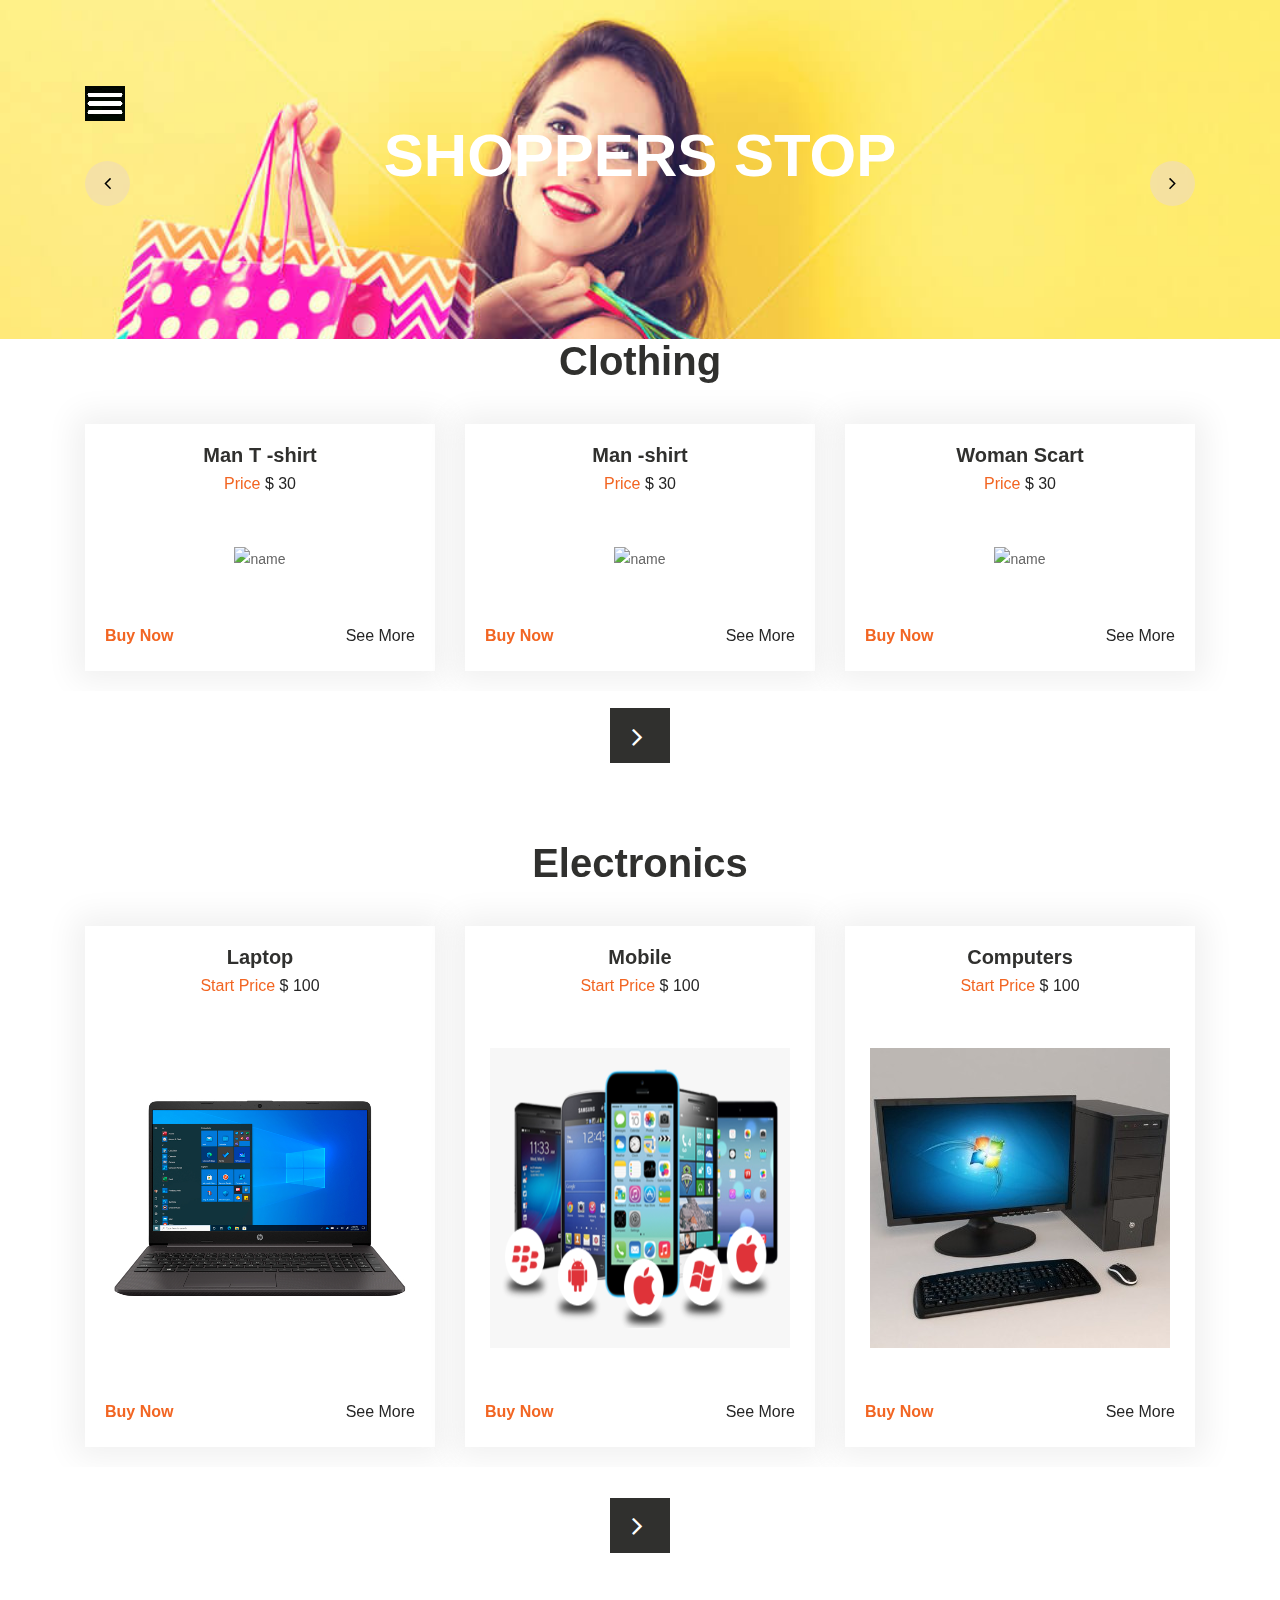
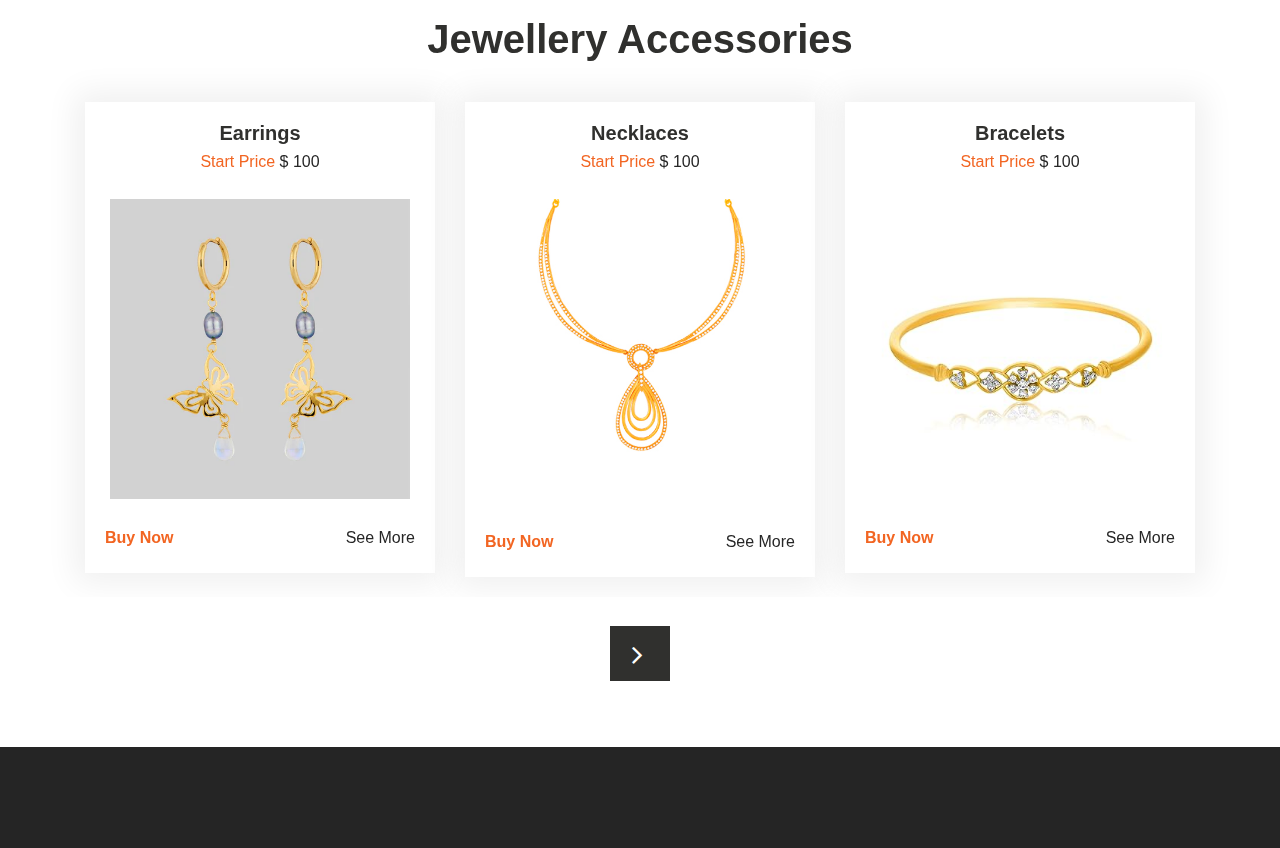
==== commit 59e6bed5: "compressing banner image" ====
--- a/index.html
+++ b/index.html
@@ -18,6 +18,8 @@
 
     <!-- fevicon -->
     <link rel="icon" href="assets/images/fav.png" type="image/gif">
+    <link rel="stylesheet" type="text/css"
+        href="https://stackpath.bootstrapcdn.com/font-awesome/4.7.0/css/font-awesome.min.css">
 
     <script src="https://cdn.jsdelivr.net/npm/jquery@3.6.4/dist/jquery.slim.min.js" async></script>
     <script src="https://cdn.jsdelivr.net/npm/bootstrap@4.6.2/dist/js/bootstrap.bundle.min.js" async></script>
@@ -577,8 +579,9 @@
           </ul>
        </div>
     </div>
+    <script src="https://kit.fontawesome.com/3b20d96fa9.js" crossorigin="anonymous"></script>
+
  
- <script src="https://kit.fontawesome.com/3b20d96fa9.js" crossorigin="anonymous" async></script>
  <!-- footer section end -->
  
     
--- a/assets/css/style.css
+++ b/assets/css/style.css
@@ -197,7 +197,7 @@
 .banner_bg_main {
     width: 100%;
     float: left;
-    background-image: url(../images/banner.png);
+    background-image: url(../images/banner.jpeg);
     height: auto;
     background-size: 100%;
     background-repeat: no-repeat;
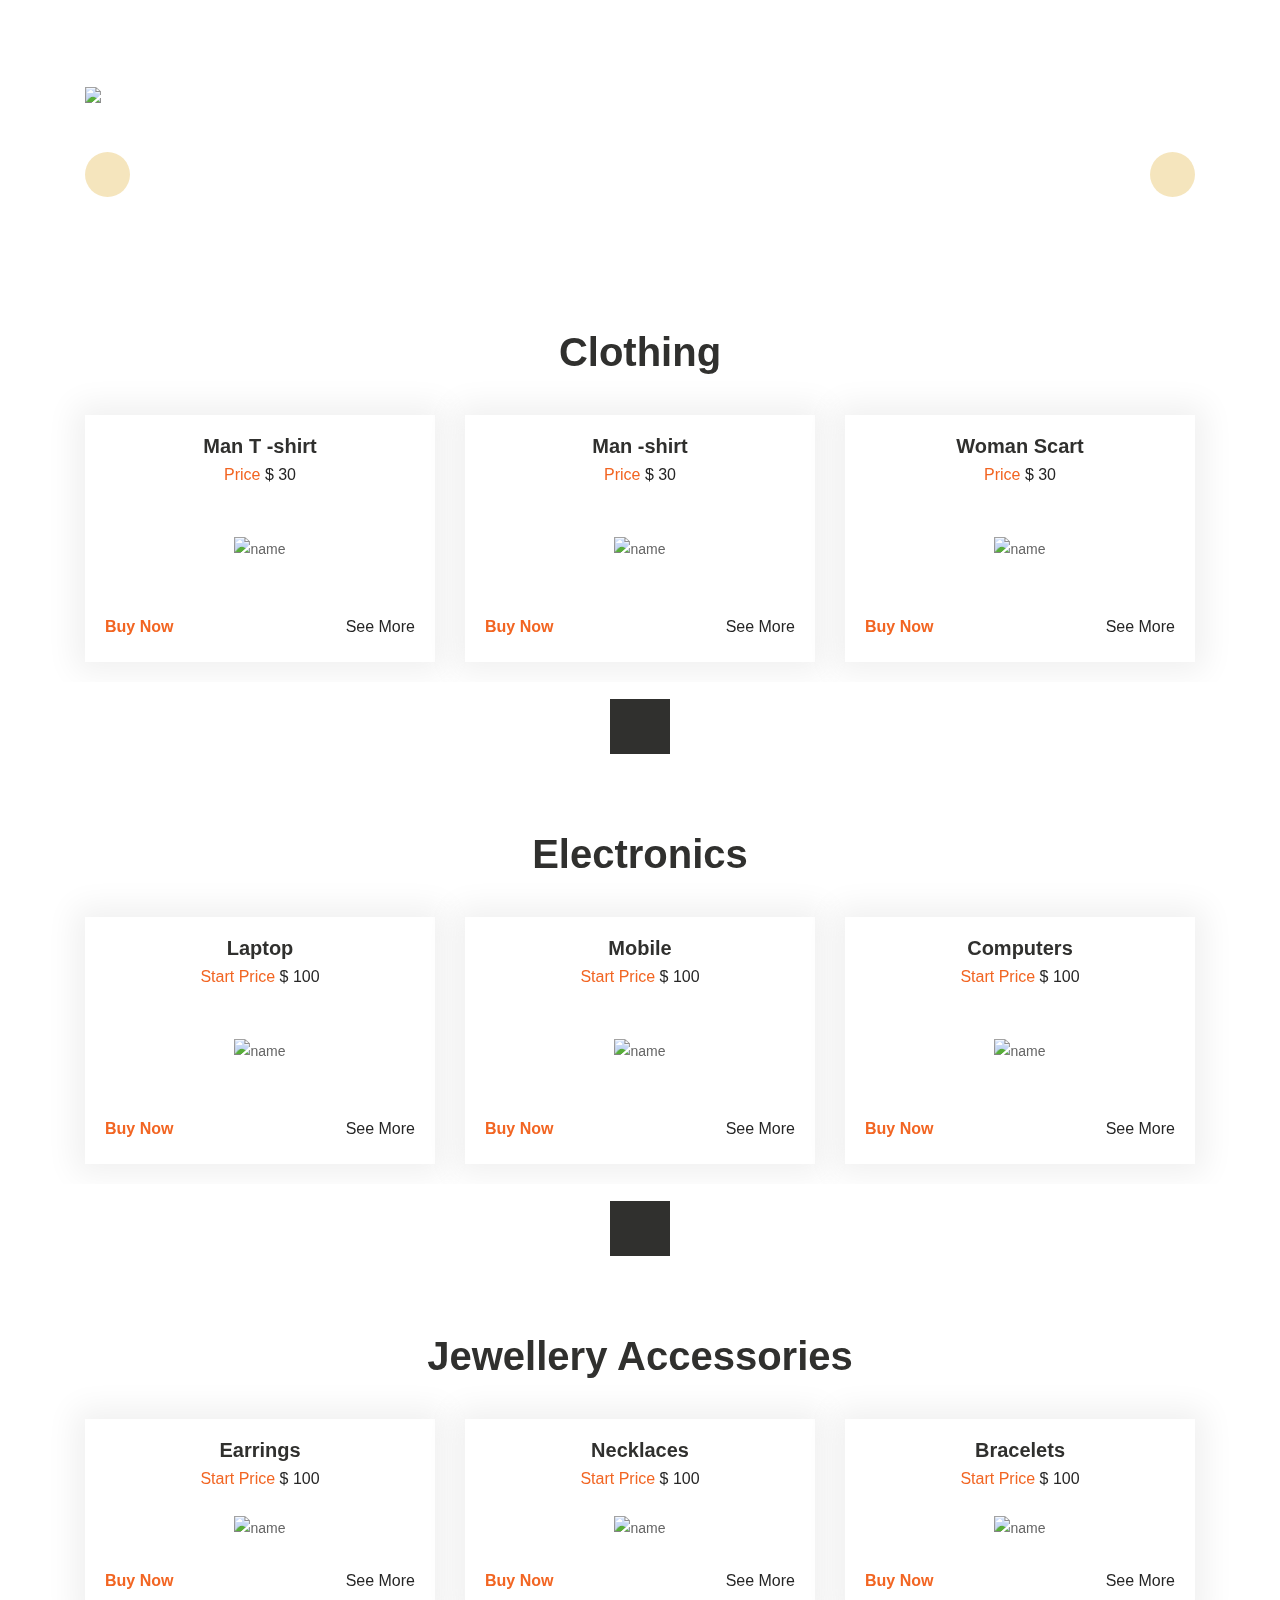
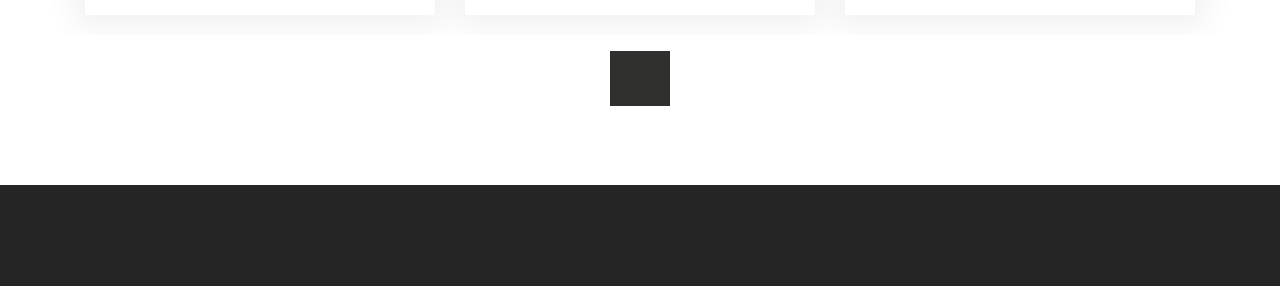
==== commit 7cb410dc: "adding validations in readme" ====
--- a/index.html
+++ b/index.html
@@ -6,6 +6,7 @@
     <meta charset="utf-8">
     <meta http-equiv="X-UA-Compatible" content="IE=edge">
     <meta http-equiv="Content-Encoding" content="gzip">
+    <meta http-equiv="Cache-Control" content="max-age=31536000">
     <meta name="viewport" content="width=device-width, initial-scale=1">
     <title>Shoppers Stop</title>
     <meta name="keywords" content=" shopping website best cloths">
@@ -19,10 +20,11 @@
     <!-- fevicon -->
     <link rel="icon" href="assets/images/fav.png" type="image/gif">
     <link rel="stylesheet" type="text/css"
-        href="https://stackpath.bootstrapcdn.com/font-awesome/4.7.0/css/font-awesome.min.css">
-
-    <script src="https://cdn.jsdelivr.net/npm/jquery@3.6.4/dist/jquery.slim.min.js" async></script>
-    <script src="https://cdn.jsdelivr.net/npm/bootstrap@4.6.2/dist/js/bootstrap.bundle.min.js" async></script>
+        href="assets/css/font-awesome.min.css">
+
+    <script src="assets/bootstrap/jquery.slim.min.js" async></script>
+    <script src="assets/bootstrap/bootstrap.bundle.min.js" async></script>
+    <script src="assets/bootstrap/fontawesome.kit.js" crossorigin="anonymous"></script>
 
 </head>
 
@@ -552,7 +554,7 @@
     
     <!-- footer section start -->
    
-    <div class="footer_section layout_padding">
+    <div class="footer_section">
 
        <div class="container">
           <ul id="social-networks">
@@ -579,7 +581,7 @@
           </ul>
        </div>
     </div>
-    <script src="https://kit.fontawesome.com/3b20d96fa9.js" crossorigin="anonymous"></script>
+    
 
  
  <!-- footer section end -->
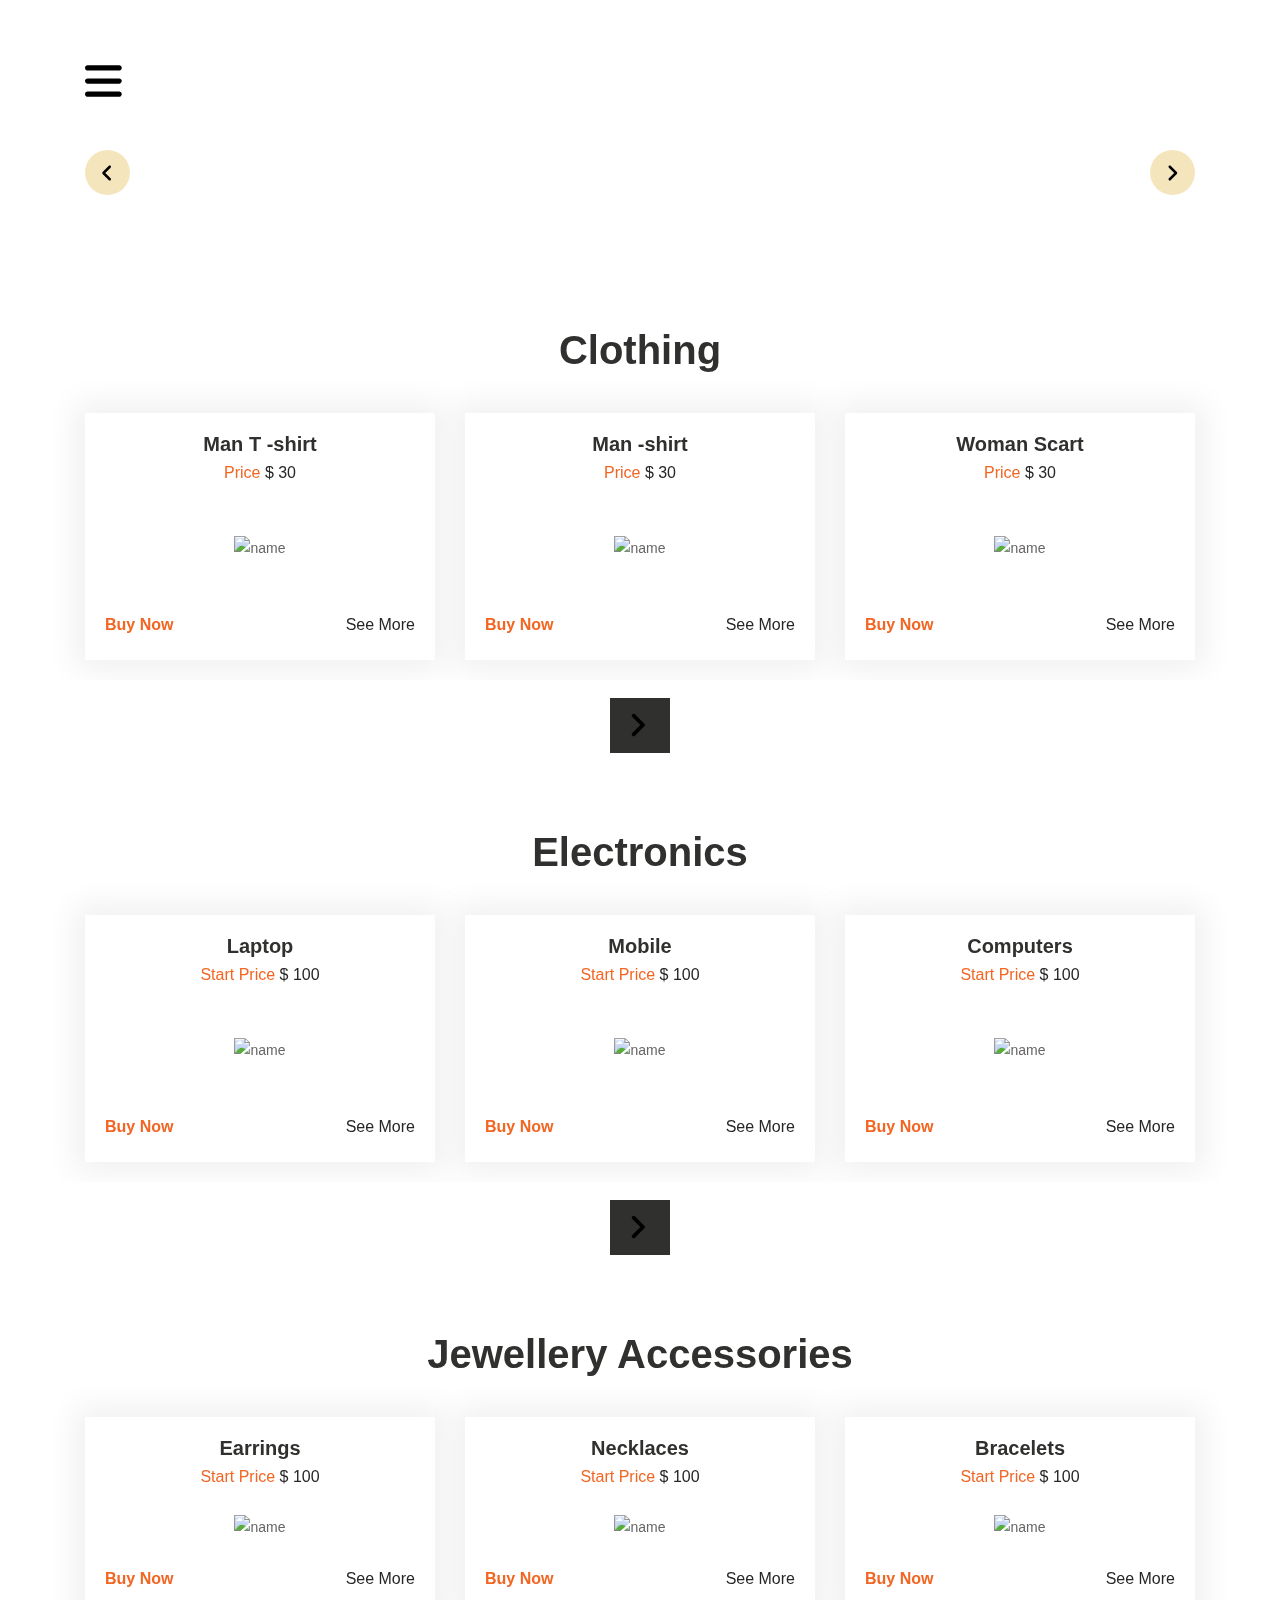
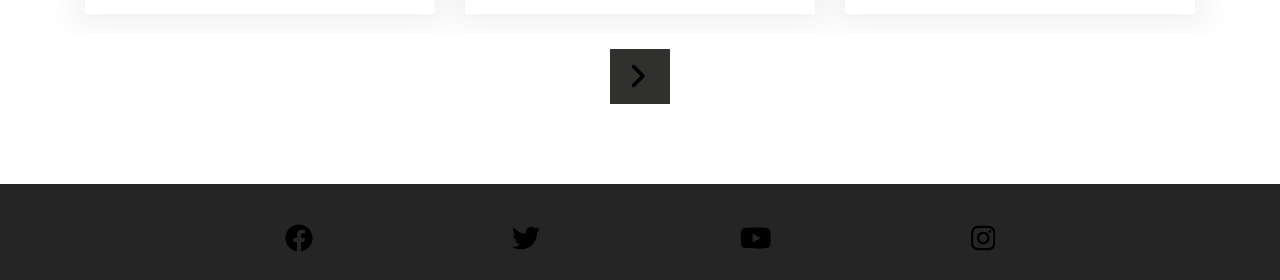
==== commit cdb0c9c6: "adding svg icon to all the sections" ====
--- a/index.html
+++ b/index.html
@@ -4,28 +4,21 @@
 <head>
     <!-- basic -->
     <meta charset="utf-8">
-    <meta http-equiv="X-UA-Compatible" content="IE=edge">
-    <meta http-equiv="Content-Encoding" content="gzip">
-    <meta http-equiv="Cache-Control" content="max-age=31536000">
     <meta name="viewport" content="width=device-width, initial-scale=1">
     <title>Shoppers Stop</title>
-    <meta name="keywords" content=" shopping website best cloths">
-    <meta name="descriptsion" content="SHOPPING PAGES">
+    <meta name="keywords" content="Shopping website best cloths">
+    <meta name="description" content="SHOPPING PAGES">
     <meta name="author" content="">
     <!-- bootstrap css -->
-    <link rel="stylesheet" type="text/css" href="assets/css/bootstrap.min.css">
+    <link rel="stylesheet" href="assets/css/bootstrap.min.css">
     <!-- style css -->
-    <link rel="stylesheet" type="text/css" href="assets/css/style.css">
+    <link rel="stylesheet" href="assets/css/style.css">
 
     <!-- fevicon -->
     <link rel="icon" href="assets/images/fav.png" type="image/gif">
-    <link rel="stylesheet" type="text/css"
-        href="assets/css/font-awesome.min.css">
-
-    <script src="assets/bootstrap/jquery.slim.min.js" async></script>
-    <script src="assets/bootstrap/bootstrap.bundle.min.js" async></script>
-    <script src="assets/bootstrap/fontawesome.kit.js" crossorigin="anonymous"></script>
-
+    <script src="assets/bootstrap/jquery.slim.min.js"></script>
+    <script src="assets/bootstrap/bootstrap.bundle.min.js"></script>
+    
 </head>
 
 <body>
@@ -37,7 +30,7 @@
         <div class="container">
            <div class="row">
               <div class="col-sm-12">
-                 <div style="visibility:hidden" class="logo"><a href="index.html"><img alt="name"  src="images/logo.png"></a></div>
+                 <div style="visibility:hidden" class="logo"><a href="index.html" ></a></div>
               </div>
            </div>
         </div>
@@ -48,14 +41,14 @@
                 <div class="container">
                     <div class="containt_main">
                         <div id="mySidenav" class="sidenav">
-                            <a href="javascript:void(0)" class="closebtn" onclick="closeNav()">&times;</a>
+                            <a href="index.html" class="closebtn" onclick="closeNav()">&times;</a>
                             <a href="index.html">Home</a>
                             <a href="fashion.html">Fashion</a>
                             <a href="electronics.html">Electronics</a>
                             <a href="jewellery.html">Jewellery</a>
                             <a href="register.html">Register</a>
                         </div>
-                        <span class="toggle_icon" onclick="openNav()"><img alt="name" src="assets/images/hamburger-icon.png" ></span>
+                        <span class= "svg_black" onclick="openNav()"><svg xmlns="http://www.w3.org/2000/svg" height="3em" viewBox="0 0 448 512"><path d="M0 96C0 78.3 14.3 64 32 64H416c17.7 0 32 14.3 32 32s-14.3 32-32 32H32C14.3 128 0 113.7 0 96zM0 256c0-17.7 14.3-32 32-32H416c17.7 0 32 14.3 32 32s-14.3 32-32 32H32c-17.7 0-32-14.3-32-32zM448 416c0 17.7-14.3 32-32 32H32c-17.7 0-32-14.3-32-32s14.3-32 32-32H416c17.7 0 32 14.3 32 32z"/></svg></span>
                     </div>
                 </div>
             </div>
@@ -95,10 +88,10 @@
                             </div>
                         </div>
                         <a class="carousel-control-prev" href="#my_slider" role="button" data-slide="prev">
-                            <i class="fa fa-angle-left"></i>
+                            <svg class= "svg_black" xmlns="http://www.w3.org/2000/svg" height="1em" viewBox="0 0 320 512"><path d="M41.4 233.4c-12.5 12.5-12.5 32.8 0 45.3l160 160c12.5 12.5 32.8 12.5 45.3 0s12.5-32.8 0-45.3L109.3 256 246.6 118.6c12.5-12.5 12.5-32.8 0-45.3s-32.8-12.5-45.3 0l-160 160z"/></svg>
                         </a>
                         <a class="carousel-control-next" href="#my_slider" role="button" data-slide="next">
-                            <i class="fa fa-angle-right"></i>
+                            <svg class= "svg_black" xmlns="http://www.w3.org/2000/svg" height="1em" viewBox="0 0 320 512"><path d="M278.6 233.4c12.5 12.5 12.5 32.8 0 45.3l-160 160c-12.5 12.5-32.8 12.5-45.3 0s-12.5-32.8 0-45.3L210.7 256 73.4 118.6c-12.5-12.5-12.5-32.8 0-45.3s32.8-12.5 45.3 0l160 160z"/></svg>
                         </a>
                     </div>
                 </div>
@@ -192,7 +185,8 @@
                                             <div class="tshirt_img"><img alt="name" src="assets/images/dress.png" width="300" height="300"></div>
                                             <div class="btn_main">
                                                 <div class="buy_bt"><a href="#">Buy Now</a></div>
-                                                <div class="seemore_bt"><a href="#">See More</a></div>
+                                                <div class="seemore_bt"><a href="#">See More</a>
+                                                </div>
                                             </div>
                                         </div>
                                     </div>
@@ -244,10 +238,10 @@
                     </div>
                 </div>
                 <a class="carousel-control-prev" href="#main_slider" role="button" data-slide="prev">
-                    <i class="fa fa-angle-left"></i>
+                    <svg class= "svg_black" xmlns="http://www.w3.org/2000/svg" height="1em" viewBox="0 0 320 512"><path d="M41.4 233.4c-12.5 12.5-12.5 32.8 0 45.3l160 160c12.5 12.5 32.8 12.5 45.3 0s12.5-32.8 0-45.3L109.3 256 246.6 118.6c12.5-12.5 12.5-32.8 0-45.3s-32.8-12.5-45.3 0l-160 160z"/></svg>
                 </a>
                 <a class="carousel-control-next" href="#main_slider" role="button" data-slide="next">
-                    <i class="fa fa-angle-right"></i>
+                    <svg class= "svg_black" xmlns="http://www.w3.org/2000/svg" height="1em" viewBox="0 0 320 512"><path d="M278.6 233.4c12.5 12.5 12.5 32.8 0 45.3l-160 160c-12.5 12.5-32.8 12.5-45.3 0s-12.5-32.8 0-45.3L210.7 256 73.4 118.6c-12.5-12.5-12.5-32.8 0-45.3s32.8-12.5 45.3 0l160 160z"/></svg>
                 </a>
             </div>
         </div>
@@ -393,10 +387,10 @@
                     </div>
                 </div>
                 <a class="carousel-control-prev" href="#electronic_main_slider" role="button" data-slide="prev">
-                    <i class="fa fa-angle-left"></i>
+                    <svg class= "svg_black" xmlns="http://www.w3.org/2000/svg" height="1em" viewBox="0 0 320 512"><path d="M41.4 233.4c-12.5 12.5-12.5 32.8 0 45.3l160 160c12.5 12.5 32.8 12.5 45.3 0s12.5-32.8 0-45.3L109.3 256 246.6 118.6c12.5-12.5 12.5-32.8 0-45.3s-32.8-12.5-45.3 0l-160 160z"/></svg>
                 </a>
                 <a class="carousel-control-next" href="#electronic_main_slider" role="button" data-slide="next">
-                    <i class="fa fa-angle-right"></i>
+                    <svg class= "svg_black" xmlns="http://www.w3.org/2000/svg" height="1em" viewBox="0 0 320 512"><path d="M278.6 233.4c12.5 12.5 12.5 32.8 0 45.3l-160 160c-12.5 12.5-32.8 12.5-45.3 0s-12.5-32.8 0-45.3L210.7 256 73.4 118.6c-12.5-12.5-12.5-32.8 0-45.3s32.8-12.5 45.3 0l160 160z"/></svg>
                 </a>
             </div>
         </div>
@@ -542,10 +536,10 @@
                     </div>
                 </div>
                 <a class="carousel-control-prev" href="#jewellery_main_slider" role="button" data-slide="prev">
-                    <i class="fa fa-angle-left"></i>
+                    <svg class= "svg_black" xmlns="http://www.w3.org/2000/svg" height="1em" viewBox="0 0 320 512"><path d="M41.4 233.4c-12.5 12.5-12.5 32.8 0 45.3l160 160c12.5 12.5 32.8 12.5 45.3 0s12.5-32.8 0-45.3L109.3 256 246.6 118.6c12.5-12.5 12.5-32.8 0-45.3s-32.8-12.5-45.3 0l-160 160z"/></svg>
                 </a>
                 <a class="carousel-control-next" href="#jewellery_main_slider" role="button" data-slide="next">
-                    <i class="fa fa-angle-right"></i>
+                    <svg class= "svg_black" xmlns="http://www.w3.org/2000/svg" height="1em" viewBox="0 0 320 512"><path d="M278.6 233.4c12.5 12.5 12.5 32.8 0 45.3l-160 160c-12.5 12.5-32.8 12.5-45.3 0s-12.5-32.8 0-45.3L210.7 256 73.4 118.6c-12.5-12.5-12.5-32.8 0-45.3s32.8-12.5 45.3 0l160 160z"/></svg>
                 </a>
             </div>
         </div>
@@ -561,22 +555,22 @@
              <li>
                 <a href="https://www.facebook.com/" target="_blank" rel="noopener"
                    aria-label="Visit our Facebook page (opens in a new tab)">
-                   <i class="fa-brands fa-facebook"></i></a>
+                   <svg class= "svg_white" height="2em" viewBox="0 0 512 512"><path d="M504 256C504 119 393 8 256 8S8 119 8 256c0 123.78 90.69 226.38 209.25 245V327.69h-63V256h63v-54.64c0-62.15 37-96.48 93.67-96.48 27.14 0 55.52 4.84 55.52 4.84v61h-31.28c-30.8 0-40.41 19.12-40.41 38.73V256h68.78l-11 71.69h-57.78V501C413.31 482.38 504 379.78 504 256z"/></svg></a>
              </li>
              <li>
                 <a href="https://www.twitter.com/" target="_blank" rel="noopener"
                    aria-label="Visit our Twitter page (opens in a new tab)">
-                   <i class="fa-brands fa-twitter-square"></i></a>
+                   <svg class= "svg_white" xmlns="http://www.w3.org/2000/svg" height="2em" viewBox="0 0 512 512"><path d="M459.37 151.716c.325 4.548.325 9.097.325 13.645 0 138.72-105.583 298.558-298.558 298.558-59.452 0-114.68-17.219-161.137-47.106 8.447.974 16.568 1.299 25.34 1.299 49.055 0 94.213-16.568 130.274-44.832-46.132-.975-84.792-31.188-98.112-72.772 6.498.974 12.995 1.624 19.818 1.624 9.421 0 18.843-1.3 27.614-3.573-48.081-9.747-84.143-51.98-84.143-102.985v-1.299c13.969 7.797 30.214 12.67 47.431 13.319-28.264-18.843-46.781-51.005-46.781-87.391 0-19.492 5.197-37.36 14.294-52.954 51.655 63.675 129.3 105.258 216.365 109.807-1.624-7.797-2.599-15.918-2.599-24.04 0-57.828 46.782-104.934 104.934-104.934 30.213 0 57.502 12.67 76.67 33.137 23.715-4.548 46.456-13.32 66.599-25.34-7.798 24.366-24.366 44.833-46.132 57.827 21.117-2.273 41.584-8.122 60.426-16.243-14.292 20.791-32.161 39.308-52.628 54.253z"/></svg></a>
              </li>
              <li>
                 <a href="https://www.youtube.com/" target="_blank" rel="noopener"
                    aria-label="Visit our YouTube page (opens in a new tab)">
-                   <i class="fa-brands fa-youtube-square"></i></a>
+                   <svg class= "svg_white" xmlns="http://www.w3.org/2000/svg" height="2em" viewBox="0 0 576 512"><path d="M549.655 124.083c-6.281-23.65-24.787-42.276-48.284-48.597C458.781 64 288 64 288 64S117.22 64 74.629 75.486c-23.497 6.322-42.003 24.947-48.284 48.597-11.412 42.867-11.412 132.305-11.412 132.305s0 89.438 11.412 132.305c6.281 23.65 24.787 41.5 48.284 47.821C117.22 448 288 448 288 448s170.78 0 213.371-11.486c23.497-6.321 42.003-24.171 48.284-47.821 11.412-42.867 11.412-132.305 11.412-132.305s0-89.438-11.412-132.305zm-317.51 213.508V175.185l142.739 81.205-142.739 81.201z"/></svg></a>
              </li>
              <li>
                 <a href="https://www.instagram.com/" target="_blank" rel="noopener"
                    aria-label="Visit our Instagram page (opens in a new tab)">
-                   <i class="fa-brands fa-instagram"></i></a>
+                   <svg class= "svg_white" xmlns="http://www.w3.org/2000/svg" height="2em" viewBox="0 0 448 512"><path d="M224.1 141c-63.6 0-114.9 51.3-114.9 114.9s51.3 114.9 114.9 114.9S339 319.5 339 255.9 287.7 141 224.1 141zm0 189.6c-41.1 0-74.7-33.5-74.7-74.7s33.5-74.7 74.7-74.7 74.7 33.5 74.7 74.7-33.6 74.7-74.7 74.7zm146.4-194.3c0 14.9-12 26.8-26.8 26.8-14.9 0-26.8-12-26.8-26.8s12-26.8 26.8-26.8 26.8 12 26.8 26.8zm76.1 27.2c-1.7-35.9-9.9-67.7-36.2-93.9-26.2-26.2-58-34.4-93.9-36.2-37-2.1-147.9-2.1-184.9 0-35.8 1.7-67.6 9.9-93.9 36.1s-34.4 58-36.2 93.9c-2.1 37-2.1 147.9 0 184.9 1.7 35.9 9.9 67.7 36.2 93.9s58 34.4 93.9 36.2c37 2.1 147.9 2.1 184.9 0 35.9-1.7 67.7-9.9 93.9-36.2 26.2-26.2 34.4-58 36.2-93.9 2.1-37 2.1-147.8 0-184.8zM398.8 388c-7.8 19.6-22.9 34.7-42.6 42.6-29.5 11.7-99.5 9-132.1 9s-102.7 2.6-132.1-9c-19.6-7.8-34.7-22.9-42.6-42.6-11.7-29.5-9-99.5-9-132.1s-2.6-102.7 9-132.1c7.8-19.6 22.9-34.7 42.6-42.6 29.5-11.7 99.5-9 132.1-9s102.7-2.6 132.1 9c19.6 7.8 34.7 22.9 42.6 42.6 11.7 29.5 9 99.5 9 132.1s2.7 102.7-9 132.1z"/></svg></a>
              </li>
           </ul>
        </div>
@@ -596,12 +590,8 @@
         function closeNav() {
             document.getElementById("mySidenav").style.width = "0";
         }
-        $('.carousel').carousel({
-         interval: false,
-      });
+
 
     </script>
-
 </body>
-
 </html>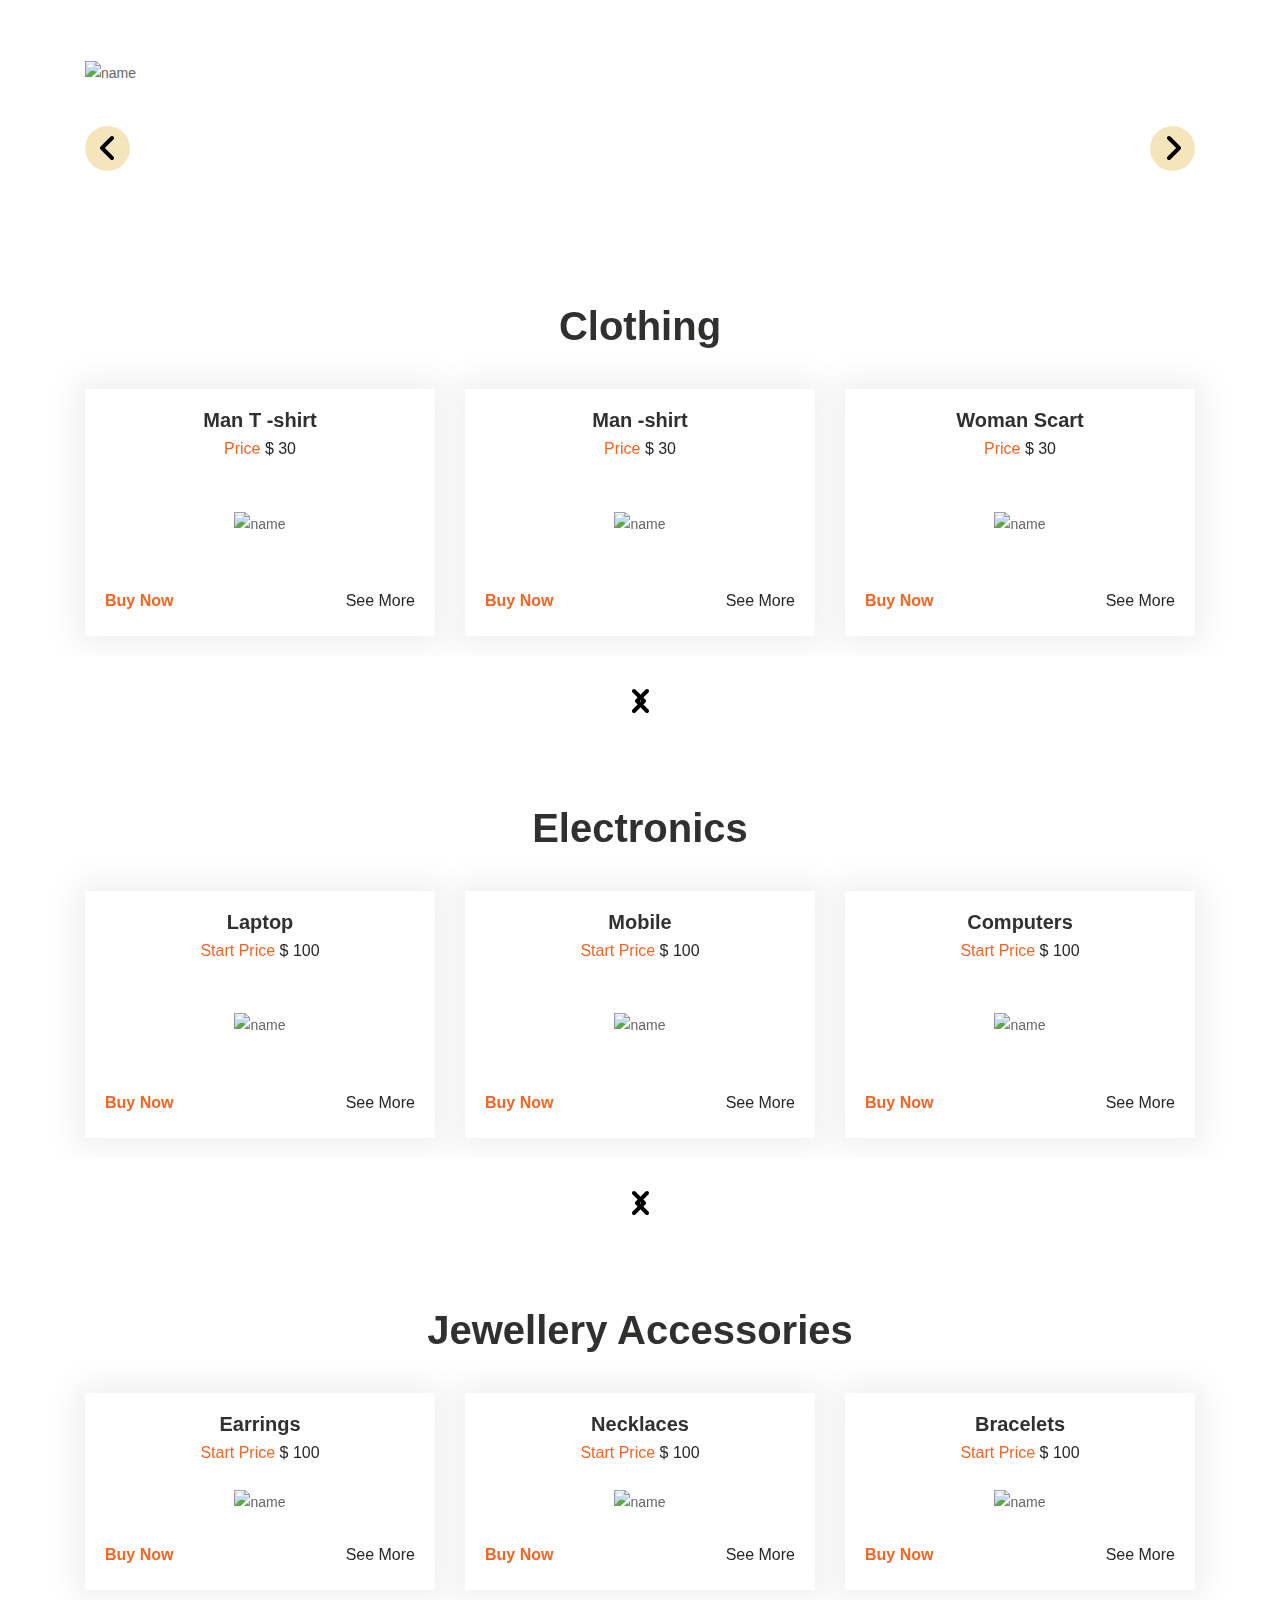
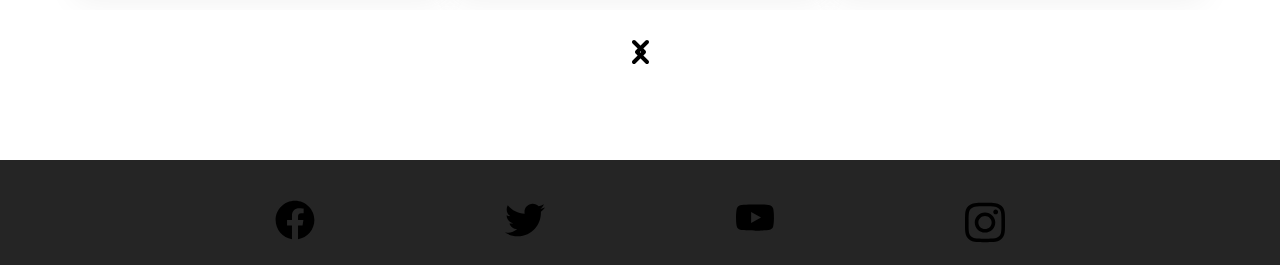
==== commit d8c1d823: "adding svg image icons" ====
--- a/index.html
+++ b/index.html
@@ -48,7 +48,9 @@
                             <a href="jewellery.html">Jewellery</a>
                             <a href="register.html">Register</a>
                         </div>
-                        <span class= "svg_black" onclick="openNav()"><svg xmlns="http://www.w3.org/2000/svg" height="3em" viewBox="0 0 448 512"><path d="M0 96C0 78.3 14.3 64 32 64H416c17.7 0 32 14.3 32 32s-14.3 32-32 32H32C14.3 128 0 113.7 0 96zM0 256c0-17.7 14.3-32 32-32H416c17.7 0 32 14.3 32 32s-14.3 32-32 32H32c-17.7 0-32-14.3-32-32zM448 416c0 17.7-14.3 32-32 32H32c-17.7 0-32-14.3-32-32s14.3-32 32-32H416c17.7 0 32 14.3 32 32z"/></svg></span>
+                        <span class= "svg_black" onclick="openNav()">
+                            <img alt="name" src="assets/images/bars-solid.svg" width="25" height="25">
+                        </span>
                     </div>
                 </div>
             </div>
@@ -88,10 +90,10 @@
                             </div>
                         </div>
                         <a class="carousel-control-prev" href="#my_slider" role="button" data-slide="prev">
-                            <svg class= "svg_black" xmlns="http://www.w3.org/2000/svg" height="1em" viewBox="0 0 320 512"><path d="M41.4 233.4c-12.5 12.5-12.5 32.8 0 45.3l160 160c12.5 12.5 32.8 12.5 45.3 0s12.5-32.8 0-45.3L109.3 256 246.6 118.6c12.5-12.5 12.5-32.8 0-45.3s-32.8-12.5-45.3 0l-160 160z"/></svg>
+                            <img alt="name" src="assets/images/angle-left-solid.svg" width="20" height="20">
                         </a>
                         <a class="carousel-control-next" href="#my_slider" role="button" data-slide="next">
-                            <svg class= "svg_black" xmlns="http://www.w3.org/2000/svg" height="1em" viewBox="0 0 320 512"><path d="M278.6 233.4c12.5 12.5 12.5 32.8 0 45.3l-160 160c-12.5 12.5-32.8 12.5-45.3 0s-12.5-32.8 0-45.3L210.7 256 73.4 118.6c-12.5-12.5-12.5-32.8 0-45.3s32.8-12.5 45.3 0l160 160z"/></svg>
+                            <img alt="name" src="assets/images/angle-right-solid.svg" width="20" height="20">
                         </a>
                     </div>
                 </div>
@@ -238,10 +240,10 @@
                     </div>
                 </div>
                 <a class="carousel-control-prev" href="#main_slider" role="button" data-slide="prev">
-                    <svg class= "svg_black" xmlns="http://www.w3.org/2000/svg" height="1em" viewBox="0 0 320 512"><path d="M41.4 233.4c-12.5 12.5-12.5 32.8 0 45.3l160 160c12.5 12.5 32.8 12.5 45.3 0s12.5-32.8 0-45.3L109.3 256 246.6 118.6c12.5-12.5 12.5-32.8 0-45.3s-32.8-12.5-45.3 0l-160 160z"/></svg>
+                    <img alt="name" src="assets/images/angle-left-solid.svg" width="20" height="20">
                 </a>
                 <a class="carousel-control-next" href="#main_slider" role="button" data-slide="next">
-                    <svg class= "svg_black" xmlns="http://www.w3.org/2000/svg" height="1em" viewBox="0 0 320 512"><path d="M278.6 233.4c12.5 12.5 12.5 32.8 0 45.3l-160 160c-12.5 12.5-32.8 12.5-45.3 0s-12.5-32.8 0-45.3L210.7 256 73.4 118.6c-12.5-12.5-12.5-32.8 0-45.3s32.8-12.5 45.3 0l160 160z"/></svg>
+                    <img alt="name" src="assets/images/angle-right-solid.svg" width="20" height="20">
                 </a>
             </div>
         </div>
@@ -387,10 +389,10 @@
                     </div>
                 </div>
                 <a class="carousel-control-prev" href="#electronic_main_slider" role="button" data-slide="prev">
-                    <svg class= "svg_black" xmlns="http://www.w3.org/2000/svg" height="1em" viewBox="0 0 320 512"><path d="M41.4 233.4c-12.5 12.5-12.5 32.8 0 45.3l160 160c12.5 12.5 32.8 12.5 45.3 0s12.5-32.8 0-45.3L109.3 256 246.6 118.6c12.5-12.5 12.5-32.8 0-45.3s-32.8-12.5-45.3 0l-160 160z"/></svg>
+                    <img alt="name" src="assets/images/angle-left-solid.svg" width="20" height="20">
                 </a>
                 <a class="carousel-control-next" href="#electronic_main_slider" role="button" data-slide="next">
-                    <svg class= "svg_black" xmlns="http://www.w3.org/2000/svg" height="1em" viewBox="0 0 320 512"><path d="M278.6 233.4c12.5 12.5 12.5 32.8 0 45.3l-160 160c-12.5 12.5-32.8 12.5-45.3 0s-12.5-32.8 0-45.3L210.7 256 73.4 118.6c-12.5-12.5-12.5-32.8 0-45.3s32.8-12.5 45.3 0l160 160z"/></svg>
+                    <img alt="name" src="assets/images/angle-right-solid.svg" width="20" height="20">
                 </a>
             </div>
         </div>
@@ -536,10 +538,10 @@
                     </div>
                 </div>
                 <a class="carousel-control-prev" href="#jewellery_main_slider" role="button" data-slide="prev">
-                    <svg class= "svg_black" xmlns="http://www.w3.org/2000/svg" height="1em" viewBox="0 0 320 512"><path d="M41.4 233.4c-12.5 12.5-12.5 32.8 0 45.3l160 160c12.5 12.5 32.8 12.5 45.3 0s12.5-32.8 0-45.3L109.3 256 246.6 118.6c12.5-12.5 12.5-32.8 0-45.3s-32.8-12.5-45.3 0l-160 160z"/></svg>
+                    <img alt="name" src="assets/images/angle-left-solid.svg" width="20" height="20">
                 </a>
                 <a class="carousel-control-next" href="#jewellery_main_slider" role="button" data-slide="next">
-                    <svg class= "svg_black" xmlns="http://www.w3.org/2000/svg" height="1em" viewBox="0 0 320 512"><path d="M278.6 233.4c12.5 12.5 12.5 32.8 0 45.3l-160 160c-12.5 12.5-32.8 12.5-45.3 0s-12.5-32.8 0-45.3L210.7 256 73.4 118.6c-12.5-12.5-12.5-32.8 0-45.3s32.8-12.5 45.3 0l160 160z"/></svg>
+                    <img alt="name" src="assets/images/angle-right-solid.svg" width="20" height="20">
                 </a>
             </div>
         </div>
@@ -553,24 +555,26 @@
        <div class="container">
           <ul id="social-networks">
              <li>
-                <a href="https://www.facebook.com/" target="_blank" rel="noopener"
+                <a class= "svg_white" href="https://www.facebook.com/" target="_blank" rel="noopener"
                    aria-label="Visit our Facebook page (opens in a new tab)">
-                   <svg class= "svg_white" height="2em" viewBox="0 0 512 512"><path d="M504 256C504 119 393 8 256 8S8 119 8 256c0 123.78 90.69 226.38 209.25 245V327.69h-63V256h63v-54.64c0-62.15 37-96.48 93.67-96.48 27.14 0 55.52 4.84 55.52 4.84v61h-31.28c-30.8 0-40.41 19.12-40.41 38.73V256h68.78l-11 71.69h-57.78V501C413.31 482.38 504 379.78 504 256z"/></svg></a>
+                   <img alt="name" src="assets/images/facebook.svg" width="40" height="40">
+                   
+                </a>
              </li>
              <li>
                 <a href="https://www.twitter.com/" target="_blank" rel="noopener"
                    aria-label="Visit our Twitter page (opens in a new tab)">
-                   <svg class= "svg_white" xmlns="http://www.w3.org/2000/svg" height="2em" viewBox="0 0 512 512"><path d="M459.37 151.716c.325 4.548.325 9.097.325 13.645 0 138.72-105.583 298.558-298.558 298.558-59.452 0-114.68-17.219-161.137-47.106 8.447.974 16.568 1.299 25.34 1.299 49.055 0 94.213-16.568 130.274-44.832-46.132-.975-84.792-31.188-98.112-72.772 6.498.974 12.995 1.624 19.818 1.624 9.421 0 18.843-1.3 27.614-3.573-48.081-9.747-84.143-51.98-84.143-102.985v-1.299c13.969 7.797 30.214 12.67 47.431 13.319-28.264-18.843-46.781-51.005-46.781-87.391 0-19.492 5.197-37.36 14.294-52.954 51.655 63.675 129.3 105.258 216.365 109.807-1.624-7.797-2.599-15.918-2.599-24.04 0-57.828 46.782-104.934 104.934-104.934 30.213 0 57.502 12.67 76.67 33.137 23.715-4.548 46.456-13.32 66.599-25.34-7.798 24.366-24.366 44.833-46.132 57.827 21.117-2.273 41.584-8.122 60.426-16.243-14.292 20.791-32.161 39.308-52.628 54.253z"/></svg></a>
+                   <img alt="name" src="assets/images/twitter.svg" width="40" height="40"></a>
              </li>
              <li>
                 <a href="https://www.youtube.com/" target="_blank" rel="noopener"
                    aria-label="Visit our YouTube page (opens in a new tab)">
-                   <svg class= "svg_white" xmlns="http://www.w3.org/2000/svg" height="2em" viewBox="0 0 576 512"><path d="M549.655 124.083c-6.281-23.65-24.787-42.276-48.284-48.597C458.781 64 288 64 288 64S117.22 64 74.629 75.486c-23.497 6.322-42.003 24.947-48.284 48.597-11.412 42.867-11.412 132.305-11.412 132.305s0 89.438 11.412 132.305c6.281 23.65 24.787 41.5 48.284 47.821C117.22 448 288 448 288 448s170.78 0 213.371-11.486c23.497-6.321 42.003-24.171 48.284-47.821 11.412-42.867 11.412-132.305 11.412-132.305s0-89.438-11.412-132.305zm-317.51 213.508V175.185l142.739 81.205-142.739 81.201z"/></svg></a>
+                   <img alt="name" src="assets/images/youtube.svg" width="40" height="40"></a>
              </li>
              <li>
                 <a href="https://www.instagram.com/" target="_blank" rel="noopener"
                    aria-label="Visit our Instagram page (opens in a new tab)">
-                   <svg class= "svg_white" xmlns="http://www.w3.org/2000/svg" height="2em" viewBox="0 0 448 512"><path d="M224.1 141c-63.6 0-114.9 51.3-114.9 114.9s51.3 114.9 114.9 114.9S339 319.5 339 255.9 287.7 141 224.1 141zm0 189.6c-41.1 0-74.7-33.5-74.7-74.7s33.5-74.7 74.7-74.7 74.7 33.5 74.7 74.7-33.6 74.7-74.7 74.7zm146.4-194.3c0 14.9-12 26.8-26.8 26.8-14.9 0-26.8-12-26.8-26.8s12-26.8 26.8-26.8 26.8 12 26.8 26.8zm76.1 27.2c-1.7-35.9-9.9-67.7-36.2-93.9-26.2-26.2-58-34.4-93.9-36.2-37-2.1-147.9-2.1-184.9 0-35.8 1.7-67.6 9.9-93.9 36.1s-34.4 58-36.2 93.9c-2.1 37-2.1 147.9 0 184.9 1.7 35.9 9.9 67.7 36.2 93.9s58 34.4 93.9 36.2c37 2.1 147.9 2.1 184.9 0 35.9-1.7 67.7-9.9 93.9-36.2 26.2-26.2 34.4-58 36.2-93.9 2.1-37 2.1-147.8 0-184.8zM398.8 388c-7.8 19.6-22.9 34.7-42.6 42.6-29.5 11.7-99.5 9-132.1 9s-102.7 2.6-132.1-9c-19.6-7.8-34.7-22.9-42.6-42.6-11.7-29.5-9-99.5-9-132.1s-2.6-102.7 9-132.1c7.8-19.6 22.9-34.7 42.6-42.6 29.5-11.7 99.5-9 132.1-9s102.7-2.6 132.1 9c19.6 7.8 34.7 22.9 42.6 42.6 11.7 29.5 9 99.5 9 132.1s2.7 102.7-9 132.1z"/></svg></a>
+                   <img alt="name" src="assets/images/instagram.svg" width="40" height="40"></a>
              </li>
           </ul>
        </div>
--- a/assets/css/style.css
+++ b/assets/css/style.css
@@ -627,6 +627,9 @@
     background-color: transparent;
     color: #f26522;
 }
+.svg_black {
+    fill: #000000;
+}
 
 #main_slider a.carousel-control-next {
     right: 615px;
@@ -642,7 +645,6 @@
 #main_slider .carousel-control-prev {
     width: 55px;
     height: 55px;
-    background-color: #30302e;
     opacity: 1;
     font-size: 30px;
     color: #ffffff;
@@ -667,6 +669,9 @@
     text-align: center;
     margin: 50px 0px;
 }
+.svg_black {
+    fill: #000000;
+}
 
 #electronic_main_slider a.carousel-control-next {
     right: 615px;
@@ -682,7 +687,6 @@
 #electronic_main_slider .carousel-control-prev {
     width: 55px;
     height: 55px;
-    background-color: #30302e;
     opacity: 1;
     font-size: 30px;
     color: #ffffff;
@@ -713,6 +717,9 @@
     text-align: center;
     margin: 25px 0px;
 }
+.svg_black {
+    fill: #000000;
+}
 
 #jewellery_main_slider a.carousel-control-next {
     right: 615px;
@@ -728,7 +735,6 @@
 #jewellery_main_slider .carousel-control-prev {
     width: 55px;
     height: 55px;
-    background-color: #30302e;
     opacity: 1;
     font-size: 30px;
     color: #ffffff;
@@ -792,6 +798,10 @@
     font-size: 100%;
     background-color: #454b1b;
     color: #fafafa;
+    
+}
+.svg_black {
+    fill: #000000;
 }
 
 /* loader bar css start */
@@ -863,7 +873,15 @@
     text-align: center;
 }
 
+.svg_black {
+    fill: #000000;
+}
+.svg_white {
+    fill: #ffffff;
+}
+
 /* footer section end */
 
 
 
+
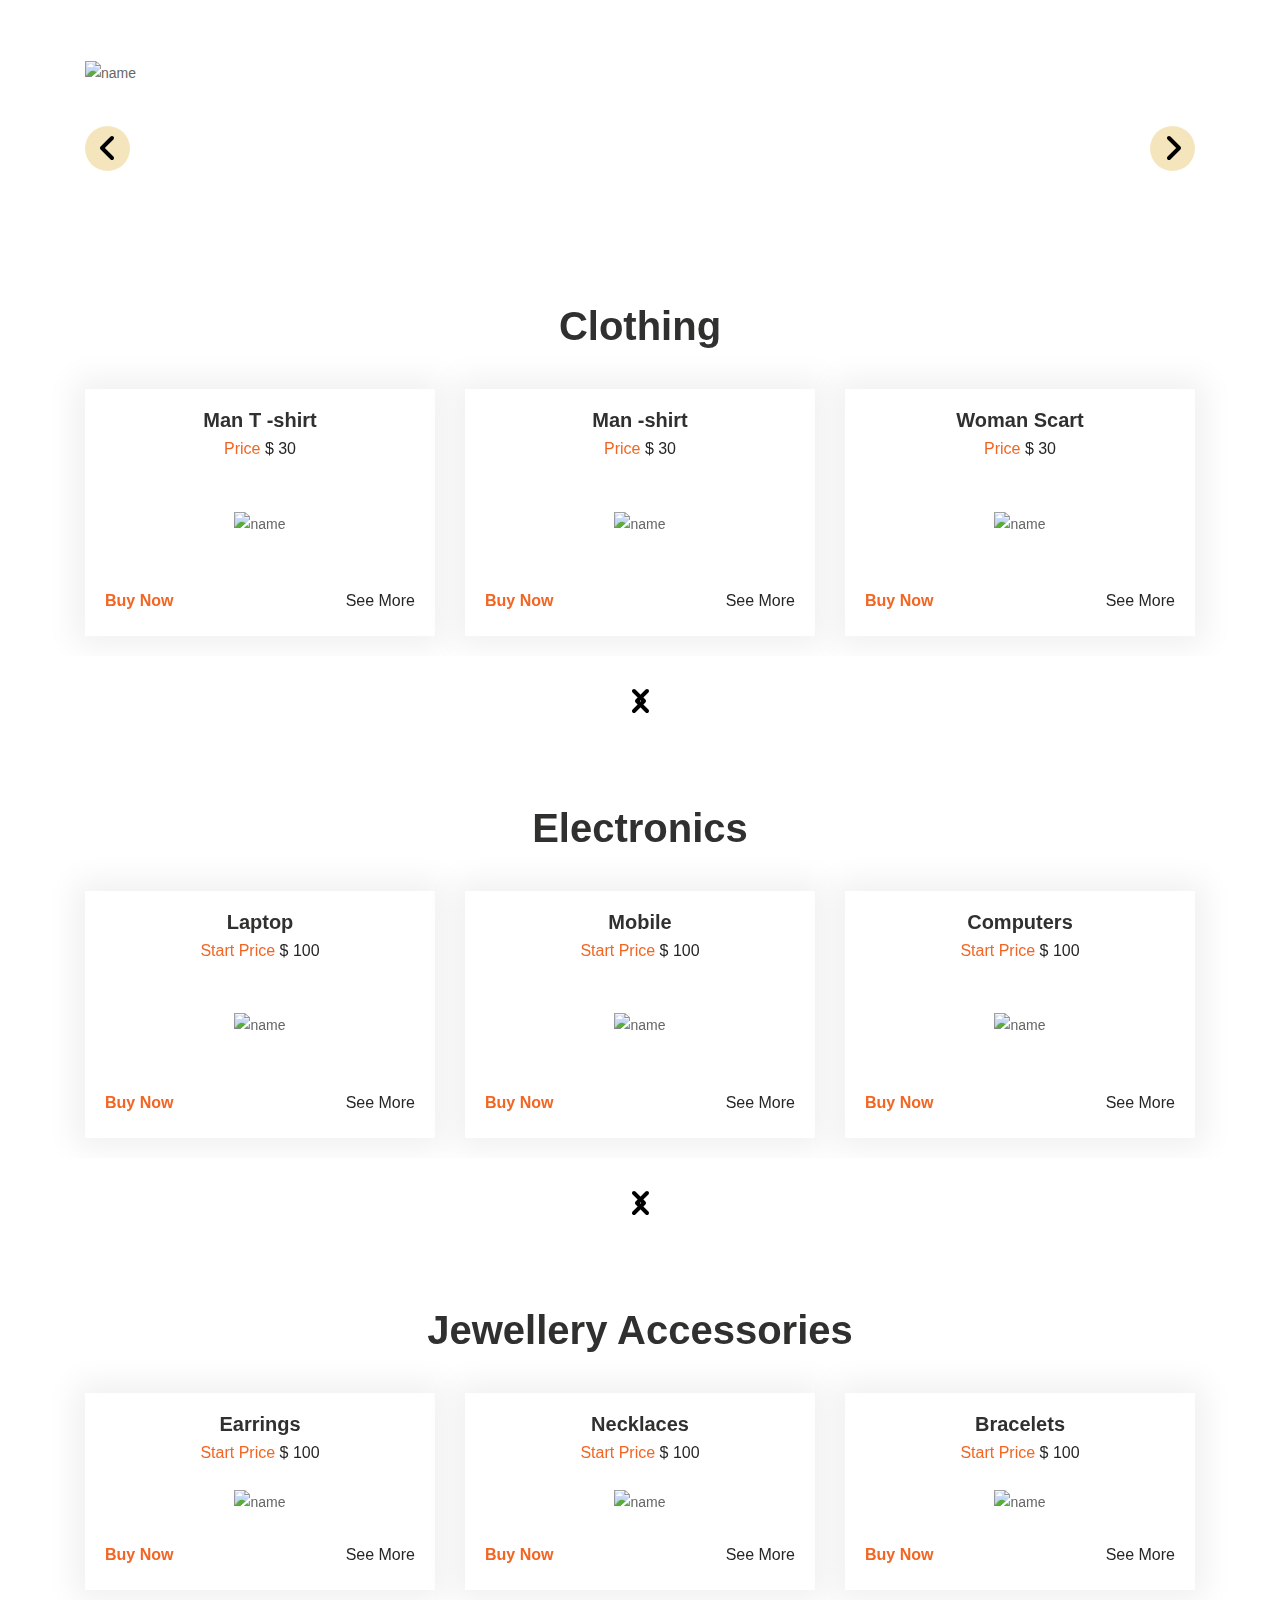
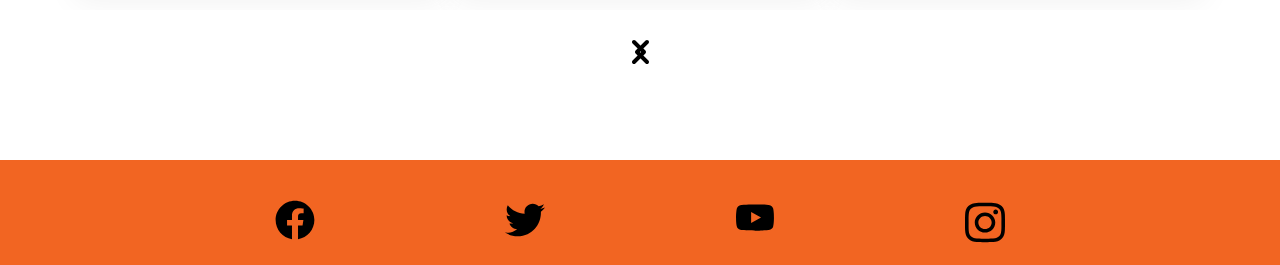
==== commit 654fd054: "changimg the footer color" ====
--- a/index.html
+++ b/index.html
@@ -557,7 +557,7 @@
              <li>
                 <a class= "svg_white" href="https://www.facebook.com/" target="_blank" rel="noopener"
                    aria-label="Visit our Facebook page (opens in a new tab)">
-                   <img alt="name" src="assets/images/facebook.svg" width="40" height="40">
+                   <img class= "svg_white" alt="name" src="assets/images/facebook.svg" width="40" height="40">
                    
                 </a>
              </li>
--- a/assets/css/style.css
+++ b/assets/css/style.css
@@ -863,7 +863,7 @@
 .footer_section {
     width: 100%;
     float: left;
-    background-color: #252525;
+    background-color: #f26522;
     height: auto;
     padding-top: 20px;
 }
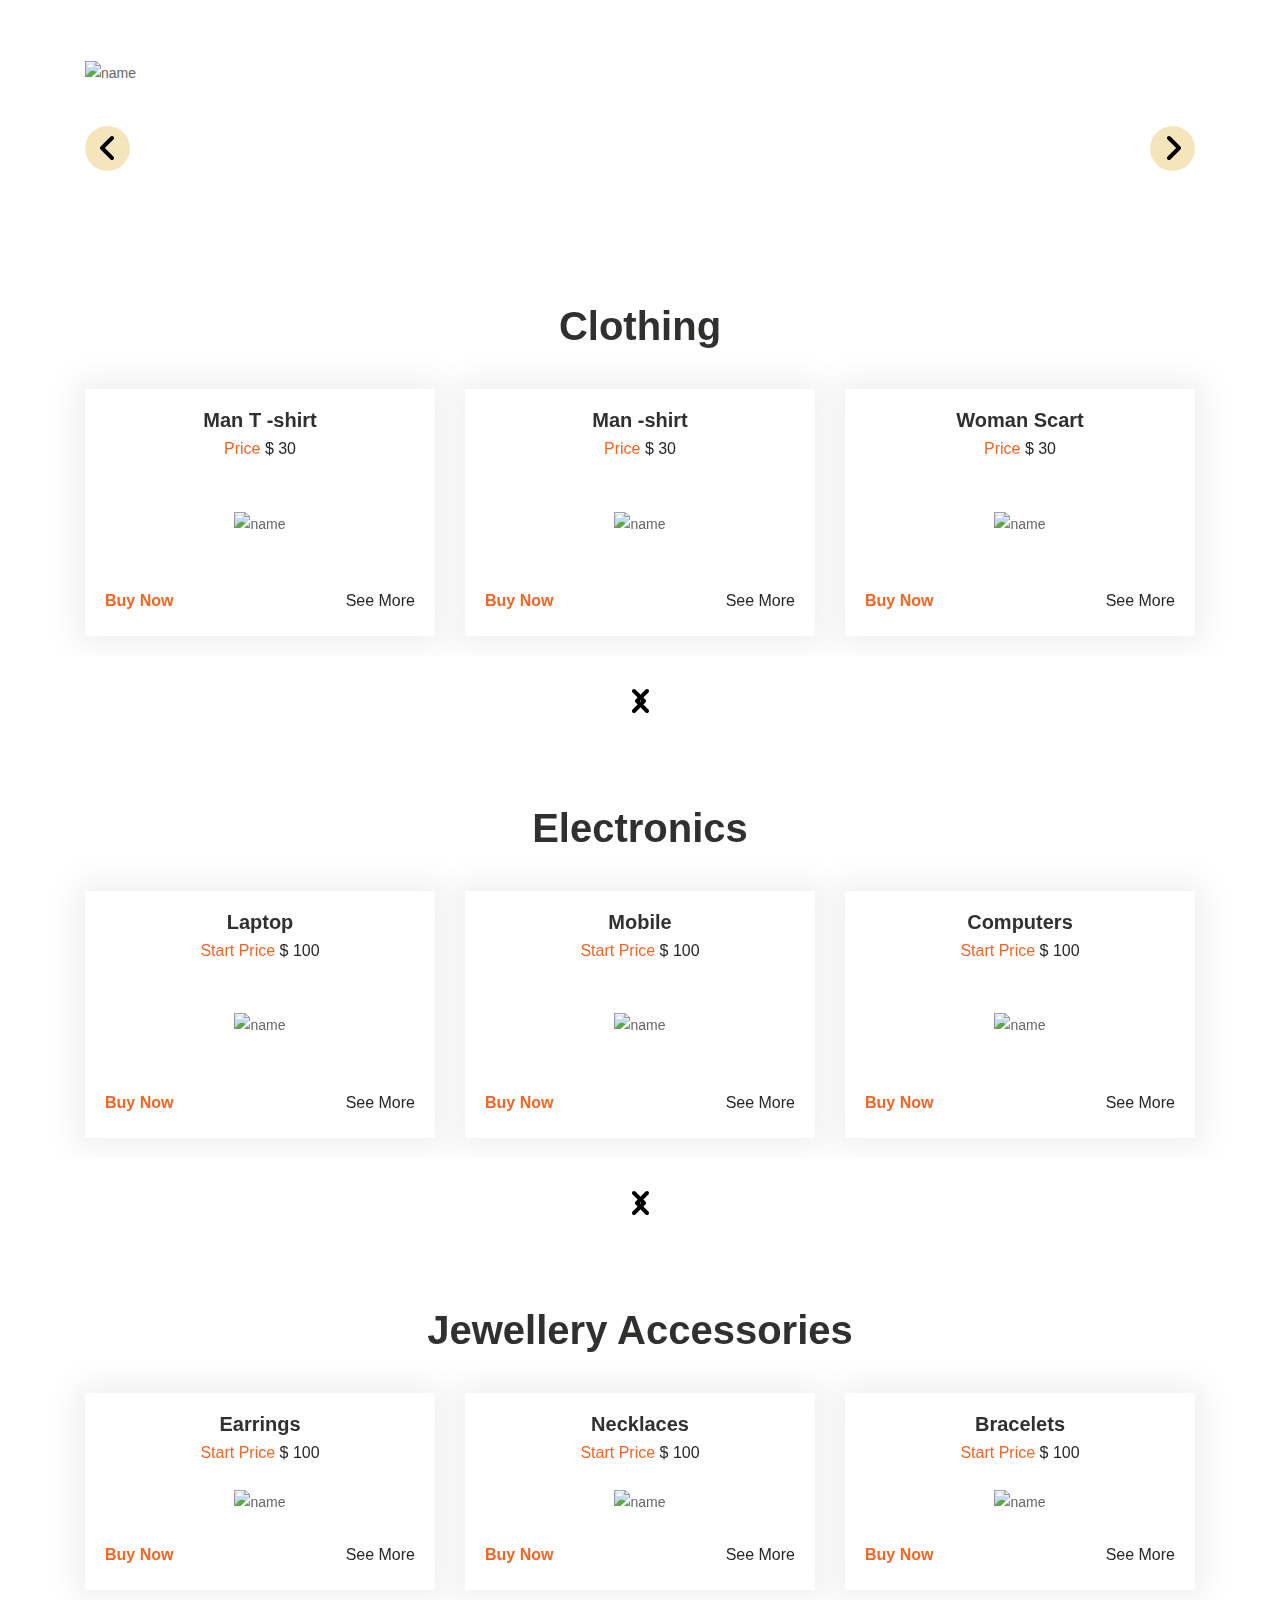
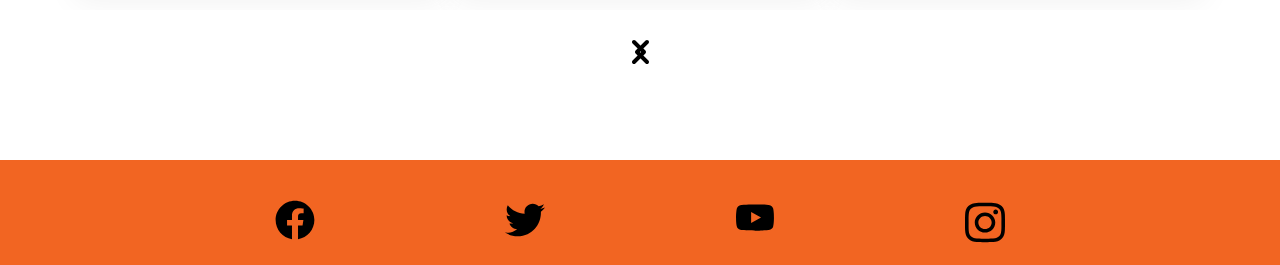
==== commit 58a7eb80: "adding coolors scheme to readme" ====
--- a/index.html
+++ b/index.html
@@ -555,9 +555,9 @@
        <div class="container">
           <ul id="social-networks">
              <li>
-                <a class= "svg_white" href="https://www.facebook.com/" target="_blank" rel="noopener"
+                <a  href="https://www.facebook.com/" target="_blank" rel="noopener"
                    aria-label="Visit our Facebook page (opens in a new tab)">
-                   <img class= "svg_white" alt="name" src="assets/images/facebook.svg" width="40" height="40">
+                   <img  alt="name" src="assets/images/facebook.svg" width="40" height="40">
                    
                 </a>
              </li>
--- a/assets/css/style.css
+++ b/assets/css/style.css
@@ -796,7 +796,7 @@
     border-radius: 2px;
     padding: 15px 32px;
     font-size: 100%;
-    background-color: #454b1b;
+    background-color: #f26522;
     color: #fafafa;
     
 }
